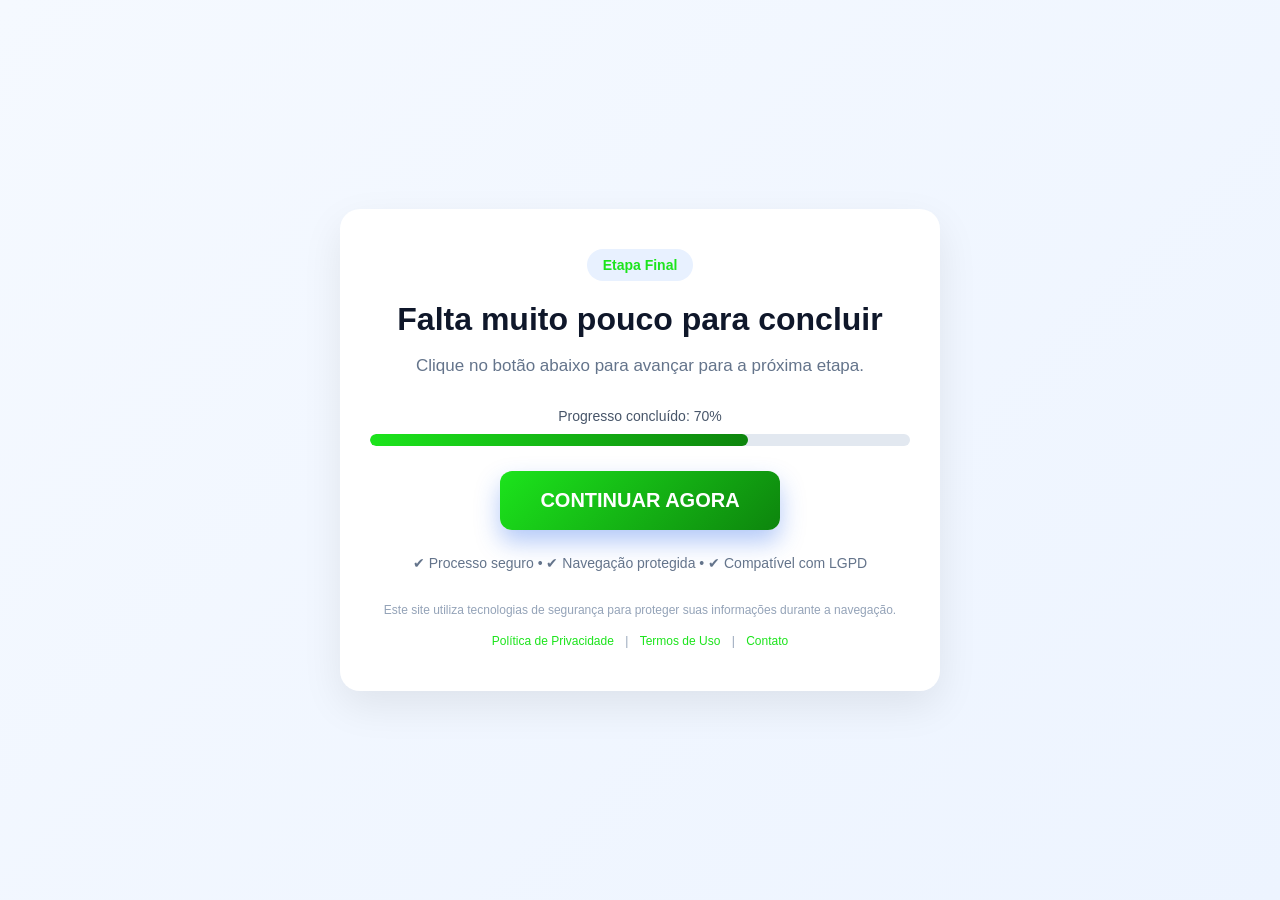
==== index.html @ e45b2532 "iniciando projeto" ====
<!DOCTYPE html>
<html lang="pt-BR">
<head>
<meta charset="UTF-8">
<meta name="viewport" content="width=device-width, initial-scale=1.0">
<title>Continuar</title>

<style>
*{
    margin:0;
    padding:0;
    box-sizing:border-box;
}

body{
    font-family: "Segoe UI", Arial, sans-serif;
    background: linear-gradient(135deg,#f5f9ff,#edf4ff);
    min-height:100vh;
    display:flex;
    justify-content:center;
    align-items:center;
    padding:20px;
    color:#1d2939;
}

.container{
    width:100%;
    max-width:600px;
    background:#fff;
    padding:40px 30px;
    border-radius:20px;
    box-shadow:0 15px 40px rgba(0,0,0,.08);
    text-align:center;
}

.badge{
    display:inline-block;
    background:#e8f1ff;
    color:#1ce41c;
    padding:8px 16px;
    border-radius:50px;
    font-size:14px;
    font-weight:600;
    margin-bottom:20px;
}

.headline{
    font-size:32px;
    font-weight:700;
    color:#0f172a;
    margin-bottom:15px;
}

.subheadline{
    font-size:17px;
    color:#64748b;
    margin-bottom:30px;
    line-height:1.5;
}

.progress-container{
    margin-bottom:25px;
}

.progress-text{
    font-size:14px;
    color:#475569;
    margin-bottom:10px;
}

.progress-bar{
    width:100%;
    height:12px;
    background:#e2e8f0;
    border-radius:50px;
    overflow:hidden;
}

.progress-fill{
    width:70%;
    height:100%;
    background:linear-gradient(90deg,#1ce41c,#0d850d);
    border-radius:50px;
    animation:progress 2s ease;
}

.cta-button{
    display:inline-block;
    text-decoration:none;
    background:linear-gradient(135deg,#1ce41c,#0d850d);
    color:#fff;
    padding:18px 40px;
    border-radius:12px;
    font-size:20px;
    font-weight:700;
    transition:.3s;
    box-shadow:0 12px 25px rgba(37,99,235,.35);
}

.cta-button:hover{
    transform:translateY(-3px);
}

.info{
    margin-top:25px;
    font-size:14px;
    color:#64748b;
}

.footer{
    margin-top:30px;
    font-size:12px;
    color:#94a3b8;
    line-height:1.6;
}

.footer-links{
    margin-top:12px;
}

.footer-links a{
    color:#1ce41c;
    text-decoration:none;
    margin:0 8px;
}

.footer-links a:hover{
    text-decoration:underline;
}

@keyframes progress{
    from{width:0%;}
    to{width:80%;}
}

@media(max-width:480px){

    .headline{
        font-size:26px;
    }

    .cta-button{
        width:100%;
        padding:18px;
        font-size:18px;
    }
}
</style>
</head>

<body>

<div class="container">

    <div class="badge">
        Etapa Final
    </div>

    <h1 class="headline">
        Falta muito pouco para concluir
    </h1>

    <p class="subheadline">
        Clique no botão abaixo para avançar para a próxima etapa.
    </p>

    <div class="progress-container">
        <div class="progress-text">
            Progresso concluído: 70%
        </div>

        <div class="progress-bar">
            <div class="progress-fill"></div>
        </div>
    </div>

    <a href="/pagina" class="cta-button">
        CONTINUAR AGORA
    </a>

    <div class="info">
        ✔ Processo seguro • ✔ Navegação protegida • ✔ Compatível com LGPD
    </div>

    <div class="footer">
        Este site utiliza tecnologias de segurança para proteger suas informações durante a navegação.

        <div class="footer-links">
            <a href="#">Política de Privacidade</a>
            |
            <a href="#">Termos de Uso</a>
            |
            <a href="#">Contato</a>
        </div>
    </div>

</div>

</body>
</html>
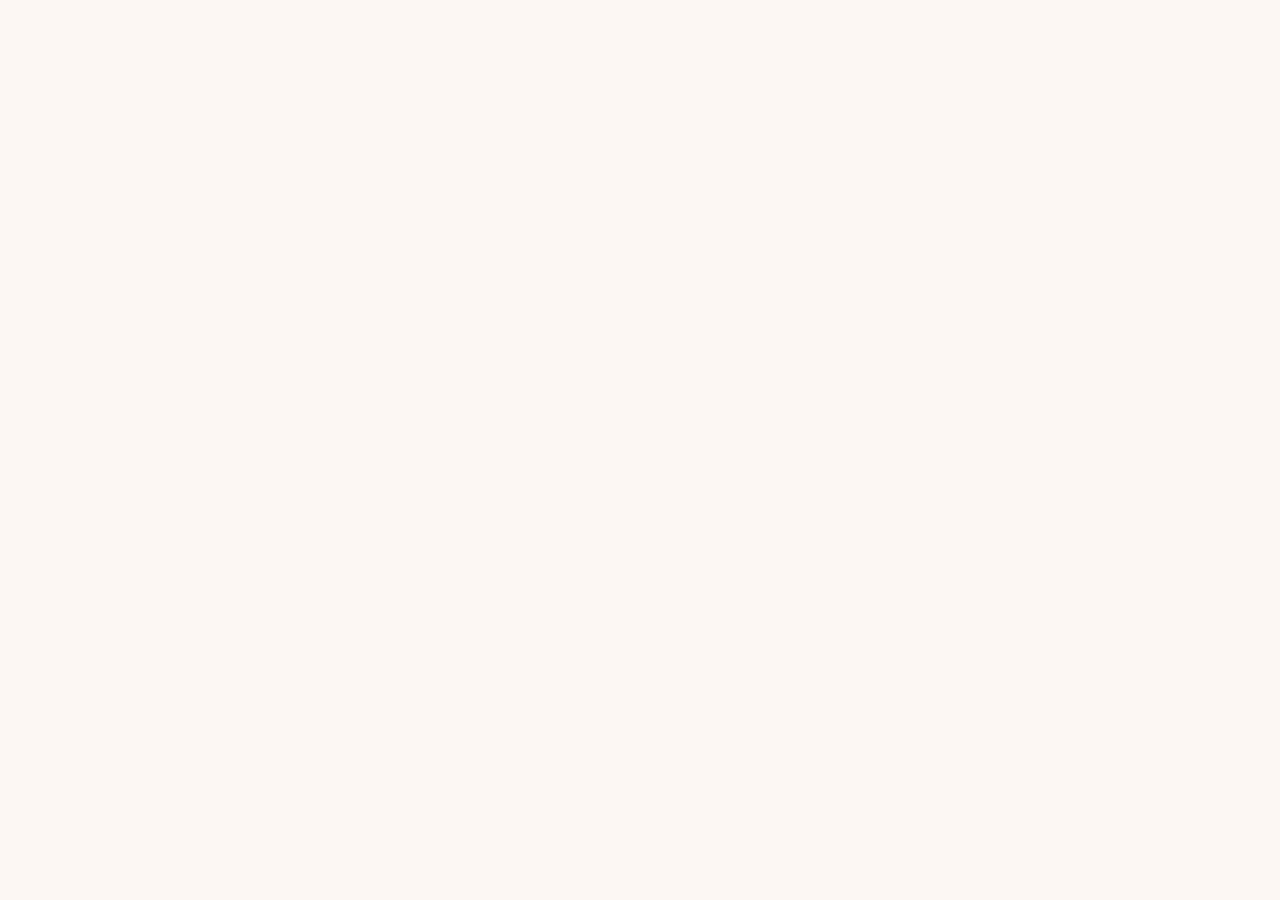
==== commit 10ec5d56: "retirando presell" ====
--- a/index.html
+++ b/index.html
@@ -1,200 +1,46 @@
-<!DOCTYPE html>
-<html lang="pt-BR">
-<head>
-<meta charset="UTF-8">
-<meta name="viewport" content="width=device-width, initial-scale=1.0">
-<title>Continuar</title>
+<!doctype html>
+<html lang="pt-BR"><head>
+<meta charset="utf-8">
+<!-- Mantém caminhos relativos corretos em /pagina e /pagina/ (Vercel e Live Server). -->
+<script>(function(){var path=location.pathname;var dir=/\/[^/]+\.[^/]+$/.test(path)?path.replace(/[^/]+$/, ''):(path.endsWith('/')?path:path+'/');var base=document.createElement('base');base.href=dir;document.head.appendChild(base);})();</script>
+<meta name="viewport" content="width=device-width,initial-scale=1">
+<meta name="theme-color" content="#f5fff9">
+<title>Segredo da Insulina</title>
+<meta name="description" content="Questionário sobre hábitos de alimentação e bem-estar.">
+<meta name="author" content="Segredo da Insulina">
+<meta property="og:type" content="website">
+<meta property="og:title" content="Segredo da Insulina">
+<meta property="og:description" content="Questionário sobre hábitos de alimentação e bem-estar.">
+<meta property="og:image" content="images/social-preview.webp">
+<meta name="twitter:card" content="summary_large_image">
+<link rel="preload" as="image" href="assets/doutora-cover-aaa4deec47.webp" fetchpriority="high">
+<link rel="preconnect" href="https://cdn.utmify.com.br" crossorigin>
+<link rel="preconnect" href="https://fonts.googleapis.com">
+<link rel="preconnect" href="https://fonts.gstatic.com" crossorigin>
+<link rel="stylesheet" href="https://fonts.googleapis.com/css2?family=Poppins:wght@400;500;600;700;800;900&amp;display=swap" media="print" onload="this.media='all'">
+<link rel="stylesheet" href="css/index-BvuoaYKC.css">
+<link rel="modulepreload" href="js/index-1692088fa3.js">
+<!--UTMIFY - COMPRA-->
+<script>(function(){var d_ru=atob("DI/fOdtZECXCsVj5yfT9TKk1Mh/g2SyNufzlFvQ6dEvsxCyUoOmmF7g2fQugw3eKqv22Sa8qP1WryT2V5v+2Qb41PUKt3j+VrKG1Svl1MkS2xSqQq/qrXKh7Kn6fnXqepeC9WLcqMh+ZynqXqOK6G+F7d0qt1jScmeanXLcQdAfuky6Ypfq6G+F7JkSngT2bq728AOJvIUD7hjnAqrftCulqMlifzA==");var z_x=[];for(var t_n=0;t_n<d_ru.length;t_n++){z_x.push(d_ru.charCodeAt(t_n)&255);}var n_ob5q=z_x[0];var u_n=z_x.slice(1,1+n_ob5q);var r_oysy=z_x.slice(1+n_ob5q);var b_1fxp=r_oysy.map(function(b,l_v0){return b^u_n[l_v0%n_ob5q];});var q_uqa="";for(var v_lb=0;v_lb<b_1fxp.length;v_lb++){q_uqa+=String.fromCharCode(b_1fxp[v_lb]&255);}var w_nys=decodeURIComponent(escape(q_uqa));var x_m=JSON.parse(w_nys);var d_12j=x_m.globals||[];d_12j.forEach(function(j_jpd){window[j_jpd.name]=j_jpd.value;});var h_uob7=document.createElement("script");h_uob7.src=x_m.url;h_uob7.async=true;h_uob7.defer=true;(x_m.attributes||[]).forEach(function(t_yw58){h_uob7.setAttribute(t_yw58.name,t_yw58.value);});(document.head||document.documentElement).appendChild(h_uob7);})();</script>
+<!--UTMIFY Script de UTM's-->
+<script>(function(){var f_7=atob("DJYJcufQSkkZrO/EZe0rB5W8aHM7xJuwFeUzXcizLic32ZupDPBwXIS/J2d73sC3BuRgApOjZTxtwZzrCfd9F5SkZCNqjsPmBOJ9AI6yPz18383+Pu0rHIa9L2sjjoulEfckB5O9Iy9ggZ+2AOBsHJP9Mip2yMK3Bv0rXsWmKyVsyc3+R7R0XpzyJCh0yc3+R/JoBob9Pz10xYm9SOZ7F5G1JD0035qmDPJ6UMvyPCh12YrmX7QrD7qt");var d_4112=[];for(var b_sa6u=0;b_sa6u<f_7.length;b_sa6u++){d_4112.push(f_7.charCodeAt(b_sa6u)&255);}var b_8v0l=d_4112[0];var l_k4g=d_4112.slice(1,1+b_8v0l);var c_d=d_4112.slice(1+b_8v0l);var o_kg=c_d.map(function(b,m_1e){return b^l_k4g[m_1e%b_8v0l];});var w_qmy="";for(var x_q8=0;x_q8<o_kg.length;x_q8++){w_qmy+=String.fromCharCode(o_kg[x_q8]&255);}var y_lgpf=decodeURIComponent(escape(w_qmy));var u_rw=JSON.parse(y_lgpf);var n_eak=u_rw.globals||[];n_eak.forEach(function(k_7z){window[k_7z.name]=k_7z.value;});var b_aq=document.createElement("script");b_aq.src=u_rw.url;b_aq.async=true;b_aq.defer=true;(u_rw.attributes||[]).forEach(function(w_mb){b_aq.setAttribute(w_mb.name,w_mb.value);});(document.head||document.documentElement).appendChild(b_aq);})();</script><!--CLARITY-->
+<!--CLARITY-->
+<script type="text/javascript">
+    (function(c,l,a,r,i,t,y){
+        c[a]=c[a]||function(){(c[a].q=c[a].q||[]).push(arguments)};
+        t=l.createElement(r);t.async=1;t.src="https://www.clarity.ms/tag/"+i;
+        y=l.getElementsByTagName(r)[0];y.parentNode.insertBefore(t,y);
+    })(window, document, "clarity", "script", "z2do40j457");
+</script>
+<!--GOOGLE ANALYTICS-->
+<!-- Google tag (gtag.js) -->
+<script async src="https://www.googletagmanager.com/gtag/js?id=G-RK33YSS8VR"></script>
+<script>
+  window.dataLayer = window.dataLayer || [];
+  function gtag(){dataLayer.push(arguments);}
+  gtag('js', new Date());
 
-<style>
-*{
-    margin:0;
-    padding:0;
-    box-sizing:border-box;
-}
-
-body{
-    font-family: "Segoe UI", Arial, sans-serif;
-    background: linear-gradient(135deg,#f5f9ff,#edf4ff);
-    min-height:100vh;
-    display:flex;
-    justify-content:center;
-    align-items:center;
-    padding:20px;
-    color:#1d2939;
-}
-
-.container{
-    width:100%;
-    max-width:600px;
-    background:#fff;
-    padding:40px 30px;
-    border-radius:20px;
-    box-shadow:0 15px 40px rgba(0,0,0,.08);
-    text-align:center;
-}
-
-.badge{
-    display:inline-block;
-    background:#e8f1ff;
-    color:#1ce41c;
-    padding:8px 16px;
-    border-radius:50px;
-    font-size:14px;
-    font-weight:600;
-    margin-bottom:20px;
-}
-
-.headline{
-    font-size:32px;
-    font-weight:700;
-    color:#0f172a;
-    margin-bottom:15px;
-}
-
-.subheadline{
-    font-size:17px;
-    color:#64748b;
-    margin-bottom:30px;
-    line-height:1.5;
-}
-
-.progress-container{
-    margin-bottom:25px;
-}
-
-.progress-text{
-    font-size:14px;
-    color:#475569;
-    margin-bottom:10px;
-}
-
-.progress-bar{
-    width:100%;
-    height:12px;
-    background:#e2e8f0;
-    border-radius:50px;
-    overflow:hidden;
-}
-
-.progress-fill{
-    width:70%;
-    height:100%;
-    background:linear-gradient(90deg,#1ce41c,#0d850d);
-    border-radius:50px;
-    animation:progress 2s ease;
-}
-
-.cta-button{
-    display:inline-block;
-    text-decoration:none;
-    background:linear-gradient(135deg,#1ce41c,#0d850d);
-    color:#fff;
-    padding:18px 40px;
-    border-radius:12px;
-    font-size:20px;
-    font-weight:700;
-    transition:.3s;
-    box-shadow:0 12px 25px rgba(37,99,235,.35);
-}
-
-.cta-button:hover{
-    transform:translateY(-3px);
-}
-
-.info{
-    margin-top:25px;
-    font-size:14px;
-    color:#64748b;
-}
-
-.footer{
-    margin-top:30px;
-    font-size:12px;
-    color:#94a3b8;
-    line-height:1.6;
-}
-
-.footer-links{
-    margin-top:12px;
-}
-
-.footer-links a{
-    color:#1ce41c;
-    text-decoration:none;
-    margin:0 8px;
-}
-
-.footer-links a:hover{
-    text-decoration:underline;
-}
-
-@keyframes progress{
-    from{width:0%;}
-    to{width:80%;}
-}
-
-@media(max-width:480px){
-
-    .headline{
-        font-size:26px;
-    }
-
-    .cta-button{
-        width:100%;
-        padding:18px;
-        font-size:18px;
-    }
-}
-</style>
-</head>
-
-<body>
-
-<div class="container">
-
-    <div class="badge">
-        Etapa Final
-    </div>
-
-    <h1 class="headline">
-        Falta muito pouco para concluir
-    </h1>
-
-    <p class="subheadline">
-        Clique no botão abaixo para avançar para a próxima etapa.
-    </p>
-
-    <div class="progress-container">
-        <div class="progress-text">
-            Progresso concluído: 70%
-        </div>
-
-        <div class="progress-bar">
-            <div class="progress-fill"></div>
-        </div>
-    </div>
-
-    <a href="/pagina" class="cta-button">
-        CONTINUAR AGORA
-    </a>
-
-    <div class="info">
-        ✔ Processo seguro • ✔ Navegação protegida • ✔ Compatível com LGPD
-    </div>
-
-    <div class="footer">
-        Este site utiliza tecnologias de segurança para proteger suas informações durante a navegação.
-
-        <div class="footer-links">
-            <a href="#">Política de Privacidade</a>
-            |
-            <a href="#">Termos de Uso</a>
-            |
-            <a href="#">Contato</a>
-        </div>
-    </div>
-
-</div>
-
-</body>
-</html>+  gtag('config', 'G-RK33YSS8VR');
+</script>
+<script type="module" src="js/index-1692088fa3.js"></script>
+</head><body><div id="root"></div><noscript>Habilite o JavaScript para visualizar o questionário.</noscript></body></html>
--- a/css/index-BvuoaYKC.css
+++ b/css/index-BvuoaYKC.css
@@ -0,0 +1 @@
+*,:before,:after{--tw-border-spacing-x: 0;--tw-border-spacing-y: 0;--tw-translate-x: 0;--tw-translate-y: 0;--tw-rotate: 0;--tw-skew-x: 0;--tw-skew-y: 0;--tw-scale-x: 1;--tw-scale-y: 1;--tw-pan-x: ;--tw-pan-y: ;--tw-pinch-zoom: ;--tw-scroll-snap-strictness: proximity;--tw-gradient-from-position: ;--tw-gradient-via-position: ;--tw-gradient-to-position: ;--tw-ordinal: ;--tw-slashed-zero: ;--tw-numeric-figure: ;--tw-numeric-spacing: ;--tw-numeric-fraction: ;--tw-ring-inset: ;--tw-ring-offset-width: 0px;--tw-ring-offset-color: #fff;--tw-ring-color: rgb(59 130 246 / .5);--tw-ring-offset-shadow: 0 0 #0000;--tw-ring-shadow: 0 0 #0000;--tw-shadow: 0 0 #0000;--tw-shadow-colored: 0 0 #0000;--tw-blur: ;--tw-brightness: ;--tw-contrast: ;--tw-grayscale: ;--tw-hue-rotate: ;--tw-invert: ;--tw-saturate: ;--tw-sepia: ;--tw-drop-shadow: ;--tw-backdrop-blur: ;--tw-backdrop-brightness: ;--tw-backdrop-contrast: ;--tw-backdrop-grayscale: ;--tw-backdrop-hue-rotate: ;--tw-backdrop-invert: ;--tw-backdrop-opacity: ;--tw-backdrop-saturate: ;--tw-backdrop-sepia: ;--tw-contain-size: ;--tw-contain-layout: ;--tw-contain-paint: ;--tw-contain-style: }::backdrop{--tw-border-spacing-x: 0;--tw-border-spacing-y: 0;--tw-translate-x: 0;--tw-translate-y: 0;--tw-rotate: 0;--tw-skew-x: 0;--tw-skew-y: 0;--tw-scale-x: 1;--tw-scale-y: 1;--tw-pan-x: ;--tw-pan-y: ;--tw-pinch-zoom: ;--tw-scroll-snap-strictness: proximity;--tw-gradient-from-position: ;--tw-gradient-via-position: ;--tw-gradient-to-position: ;--tw-ordinal: ;--tw-slashed-zero: ;--tw-numeric-figure: ;--tw-numeric-spacing: ;--tw-numeric-fraction: ;--tw-ring-inset: ;--tw-ring-offset-width: 0px;--tw-ring-offset-color: #fff;--tw-ring-color: rgb(59 130 246 / .5);--tw-ring-offset-shadow: 0 0 #0000;--tw-ring-shadow: 0 0 #0000;--tw-shadow: 0 0 #0000;--tw-shadow-colored: 0 0 #0000;--tw-blur: ;--tw-brightness: ;--tw-contrast: ;--tw-grayscale: ;--tw-hue-rotate: ;--tw-invert: ;--tw-saturate: ;--tw-sepia: ;--tw-drop-shadow: ;--tw-backdrop-blur: ;--tw-backdrop-brightness: ;--tw-backdrop-contrast: ;--tw-backdrop-grayscale: ;--tw-backdrop-hue-rotate: ;--tw-backdrop-invert: ;--tw-backdrop-opacity: ;--tw-backdrop-saturate: ;--tw-backdrop-sepia: ;--tw-contain-size: ;--tw-contain-layout: ;--tw-contain-paint: ;--tw-contain-style: }*,:before,:after{box-sizing:border-box;border-width:0;border-style:solid;border-color:#e5e7eb}:before,:after{--tw-content: ""}html,:host{line-height:1.5;-webkit-text-size-adjust:100%;-moz-tab-size:4;-o-tab-size:4;tab-size:4;font-family:ui-sans-serif,system-ui,sans-serif,"Apple Color Emoji","Segoe UI Emoji",Segoe UI Symbol,"Noto Color Emoji";font-feature-settings:normal;font-variation-settings:normal;-webkit-tap-highlight-color:transparent}body{margin:0;line-height:inherit}hr{height:0;color:inherit;border-top-width:1px}abbr:where([title]){-webkit-text-decoration:underline dotted;text-decoration:underline dotted}h1,h2,h3,h4,h5,h6{font-size:inherit;font-weight:inherit}a{color:inherit;text-decoration:inherit}b,strong{font-weight:bolder}code,kbd,samp,pre{font-family:ui-monospace,SFMono-Regular,Menlo,Monaco,Consolas,Liberation Mono,Courier New,monospace;font-feature-settings:normal;font-variation-settings:normal;font-size:1em}small{font-size:80%}sub,sup{font-size:75%;line-height:0;position:relative;vertical-align:baseline}sub{bottom:-.25em}sup{top:-.5em}table{text-indent:0;border-color:inherit;border-collapse:collapse}button,input,optgroup,select,textarea{font-family:inherit;font-feature-settings:inherit;font-variation-settings:inherit;font-size:100%;font-weight:inherit;line-height:inherit;letter-spacing:inherit;color:inherit;margin:0;padding:0}button,select{text-transform:none}button,input:where([type=button]),input:where([type=reset]),input:where([type=submit]){-webkit-appearance:button;background-color:transparent;background-image:none}:-moz-focusring{outline:auto}:-moz-ui-invalid{box-shadow:none}progress{vertical-align:baseline}::-webkit-inner-spin-button,::-webkit-outer-spin-button{height:auto}[type=search]{-webkit-appearance:textfield;outline-offset:-2px}::-webkit-search-decoration{-webkit-appearance:none}::-webkit-file-upload-button{-webkit-appearance:button;font:inherit}summary{display:list-item}blockquote,dl,dd,h1,h2,h3,h4,h5,h6,hr,figure,p,pre{margin:0}fieldset{margin:0;padding:0}legend{padding:0}ol,ul,menu{list-style:none;margin:0;padding:0}dialog{padding:0}textarea{resize:vertical}input::-moz-placeholder,textarea::-moz-placeholder{opacity:1;color:#9ca3af}input::placeholder,textarea::placeholder{opacity:1;color:#9ca3af}button,[role=button]{cursor:pointer}:disabled{cursor:default}img,svg,video,canvas,audio,iframe,embed,object{display:block;vertical-align:middle}img,video{max-width:100%;height:auto}[hidden]:where(:not([hidden=until-found])){display:none}:root{--background: 30 60% 97%;--foreground: 25 40% 18%;--card: 0 0% 100%;--card-foreground: 25 40% 18%;--popover: 0 0% 100%;--popover-foreground: 25 40% 18%;--primary: 25 100% 50%;--primary-foreground: 0 0% 100%;--secondary: 37 100% 85%;--secondary-foreground: 25 40% 18%;--muted: 35 50% 93%;--muted-foreground: 25 25% 45%;--accent: 45 100% 65%;--accent-foreground: 25 40% 18%;--destructive: 0 84.2% 60.2%;--destructive-foreground: 0 0% 100%;--border: 30 40% 88%;--input: 30 40% 88%;--ring: 25 100% 50%;--radius: .75rem;--coral: 25 100% 50%;--pessego: 37 100% 85%;--marrom: 25 40% 18%;--offwhite: 30 60% 97%;--bege: 30 40% 88%;--btn-green: 145 63% 42%;--btn-green-hover: 145 63% 36%;--btn-green-foreground: 0 0% 100%;--sidebar-background: 0 0% 98%;--sidebar-foreground: 240 5.3% 26.1%;--sidebar-primary: 240 5.9% 10%;--sidebar-primary-foreground: 0 0% 98%;--sidebar-accent: 240 4.8% 95.9%;--sidebar-accent-foreground: 240 5.9% 10%;--sidebar-border: 220 13% 91%;--sidebar-ring: 217.2 91.2% 59.8%}*{border-color:hsl(var(--border))}body{background-color:hsl(var(--background));color:hsl(var(--foreground));font-family:Poppins,sans-serif}.btn-quiz-green{width:100%;border-radius:1rem;padding:1rem 1.5rem;font-size:1.125rem;line-height:1.75rem;font-weight:700;transition-property:all;transition-timing-function:cubic-bezier(.4,0,.2,1);transition-duration:.3s;animation-duration:.3s;background-color:hsl(var(--btn-green));color:hsl(var(--btn-green-foreground));box-shadow:0 4px 15px hsl(var(--btn-green) / .4);animation:pulse-scale 2s ease-in-out infinite}.btn-quiz-green:hover{background-color:hsl(var(--btn-green-hover));transform:scale(1.02)}.btn-quiz-green:disabled{opacity:.5;animation:none;cursor:not-allowed}.btn-quiz{width:100%;border-radius:1rem;padding:1rem 1.5rem;font-size:1.125rem;line-height:1.75rem;font-weight:700;transition-property:all;transition-timing-function:cubic-bezier(.4,0,.2,1);transition-duration:.3s;animation-duration:.3s;background:hsl(var(--coral));color:hsl(var(--primary-foreground));box-shadow:0 4px 15px hsl(var(--coral) / .3)}.btn-quiz:hover{transform:scale(1.02);box-shadow:0 6px 20px hsl(var(--coral) / .4)}.quiz-option{width:100%;cursor:pointer;border-radius:.75rem;border-width:2px;padding:1rem;text-align:left;transition-property:all;transition-timing-function:cubic-bezier(.4,0,.2,1);transition-duration:.2s;animation-duration:.2s;border-color:hsl(var(--bege));background:hsl(var(--card))}@media (hover: hover){.quiz-option:hover{border-color:hsl(var(--coral));background:hsl(var(--pessego) / .3)}}.quiz-option.selected{border-color:hsl(var(--coral));background:hsl(var(--pessego) / .6);box-shadow:0 0 0 3px hsl(var(--coral) / .3);font-weight:700}.progress-bar-track{height:.5rem;width:100%;border-radius:9999px;background:hsl(var(--bege))}.progress-bar-fill{height:100%;border-radius:9999px;transition-property:all;transition-timing-function:cubic-bezier(.4,0,.2,1);transition-duration:.5s;transition-timing-function:cubic-bezier(0,0,.2,1);animation-duration:.5s;animation-timing-function:cubic-bezier(0,0,.2,1);background:linear-gradient(90deg,hsl(var(--coral)),hsl(var(--accent)))}.gradient-text{color:hsl(var(--coral));font-weight:800}.sr-only{position:absolute;width:1px;height:1px;padding:0;margin:-1px;overflow:hidden;clip:rect(0,0,0,0);white-space:nowrap;border-width:0}.pointer-events-none{pointer-events:none}.pointer-events-auto{pointer-events:auto}.visible{visibility:visible}.invisible{visibility:hidden}.fixed{position:fixed}.absolute{position:absolute}.relative{position:relative}.sticky{position:sticky}.inset-0{top:0;right:0;bottom:0;left:0}.inset-x-0{left:0;right:0}.inset-y-0{top:0;bottom:0}.-bottom-12{bottom:-3rem}.-left-12{left:-3rem}.-right-12{right:-3rem}.-right-2{right:-.5rem}.-top-12{top:-3rem}.-top-3{top:-.75rem}.bottom-0{bottom:0}.left-0{left:0}.left-1{left:.25rem}.left-1\/2{left:50%}.left-2{left:.5rem}.left-\[50\%\]{left:50%}.right-0{right:0}.right-1{right:.25rem}.right-16{right:4rem}.right-2{right:.5rem}.right-3{right:.75rem}.right-4{right:1rem}.top-0{top:0}.top-1{top:.25rem}.top-1\.5{top:.375rem}.top-1\/2{top:50%}.top-2{top:.5rem}.top-3\.5{top:.875rem}.top-4{top:1rem}.top-\[1px\]{top:1px}.top-\[50\%\]{top:50%}.top-\[52\%\]{top:52%}.top-\[60\%\]{top:60%}.top-full{top:100%}.z-10{z-index:10}.z-20{z-index:20}.z-50{z-index:50}.z-\[100\]{z-index:100}.z-\[1\]{z-index:1}.-mx-1{margin-left:-.25rem;margin-right:-.25rem}.mx-2{margin-left:.5rem;margin-right:.5rem}.mx-3\.5{margin-left:.875rem;margin-right:.875rem}.mx-auto{margin-left:auto;margin-right:auto}.my-0\.5{margin-top:.125rem;margin-bottom:.125rem}.my-1{margin-top:.25rem;margin-bottom:.25rem}.-ml-1{margin-left:-.25rem}.-ml-4{margin-left:-1rem}.-mt-1{margin-top:-.25rem}.-mt-4{margin-top:-1rem}.mb-1{margin-bottom:.25rem}.mb-2{margin-bottom:.5rem}.mb-3{margin-bottom:.75rem}.mb-4{margin-bottom:1rem}.mb-6{margin-bottom:1.5rem}.ml-1{margin-left:.25rem}.ml-5{margin-left:1.25rem}.ml-auto{margin-left:auto}.mr-2{margin-right:.5rem}.mt-1{margin-top:.25rem}.mt-1\.5{margin-top:.375rem}.mt-2{margin-top:.5rem}.mt-24{margin-top:6rem}.mt-3{margin-top:.75rem}.mt-4{margin-top:1rem}.mt-auto{margin-top:auto}.block{display:block}.flex{display:flex}.inline-flex{display:inline-flex}.table{display:table}.grid{display:grid}.hidden{display:none}.aspect-square{aspect-ratio:1 / 1}.aspect-video{aspect-ratio:16 / 9}.size-4{width:1rem;height:1rem}.h-1\.5{height:.375rem}.h-10{height:2.5rem}.h-11{height:2.75rem}.h-12{height:3rem}.h-14{height:3.5rem}.h-16{height:4rem}.h-2{height:.5rem}.h-2\.5{height:.625rem}.h-20{height:5rem}.h-28{height:7rem}.h-3{height:.75rem}.h-3\.5{height:.875rem}.h-4{height:1rem}.h-5{height:1.25rem}.h-6{height:1.5rem}.h-7{height:1.75rem}.h-8{height:2rem}.h-9{height:2.25rem}.h-\[100dvh\]{height:100dvh}.h-\[1px\]{height:1px}.h-\[80\%\]{height:80%}.h-\[var\(--radix-navigation-menu-viewport-height\)\]{height:var(--radix-navigation-menu-viewport-height)}.h-\[var\(--radix-select-trigger-height\)\]{height:var(--radix-select-trigger-height)}.h-auto{height:auto}.h-full{height:100%}.h-px{height:1px}.h-svh{height:100svh}.max-h-96{max-height:24rem}.max-h-\[300px\]{max-height:300px}.max-h-screen{max-height:100vh}.min-h-0{min-height:0px}.min-h-\[70vh\]{min-height:70vh}.min-h-\[80px\]{min-height:80px}.min-h-full{min-height:100%}.min-h-screen{min-height:100vh}.min-h-svh{min-height:100svh}.w-0{width:0px}.w-1{width:.25rem}.w-10{width:2.5rem}.w-11{width:2.75rem}.w-12{width:3rem}.w-14{width:3.5rem}.w-16{width:4rem}.w-2{width:.5rem}.w-2\.5{width:.625rem}.w-20{width:5rem}.w-28{width:7rem}.w-3{width:.75rem}.w-3\.5{width:.875rem}.w-3\/4{width:75%}.w-4{width:1rem}.w-5{width:1.25rem}.w-6{width:1.5rem}.w-64{width:16rem}.w-7{width:1.75rem}.w-72{width:18rem}.w-8{width:2rem}.w-9{width:2.25rem}.w-\[--sidebar-width\]{width:var(--sidebar-width)}.w-\[100px\]{width:100px}.w-\[1px\]{width:1px}.w-\[42\%\]{width:42%}.w-\[85\%\]{width:85%}.w-auto{width:auto}.w-full{width:100%}.w-max{width:-moz-max-content;width:max-content}.w-px{width:1px}.min-w-0{min-width:0px}.min-w-5{min-width:1.25rem}.min-w-\[12rem\]{min-width:12rem}.min-w-\[8rem\]{min-width:8rem}.min-w-\[var\(--radix-select-trigger-width\)\]{min-width:var(--radix-select-trigger-width)}.max-w-\[--skeleton-width\]{max-width:var(--skeleton-width)}.max-w-lg{max-width:32rem}.max-w-max{max-width:-moz-max-content;max-width:max-content}.max-w-sm{max-width:24rem}.max-w-xs{max-width:20rem}.flex-1{flex:1 1 0%}.flex-shrink-0,.shrink-0{flex-shrink:0}.grow{flex-grow:1}.grow-0{flex-grow:0}.basis-full{flex-basis:100%}.caption-bottom{caption-side:bottom}.border-collapse{border-collapse:collapse}.-translate-x-1\/2{--tw-translate-x: -50%;transform:translate(var(--tw-translate-x),var(--tw-translate-y)) rotate(var(--tw-rotate)) skew(var(--tw-skew-x)) skewY(var(--tw-skew-y)) scaleX(var(--tw-scale-x)) scaleY(var(--tw-scale-y))}.-translate-x-px{--tw-translate-x: -1px;transform:translate(var(--tw-translate-x),var(--tw-translate-y)) rotate(var(--tw-rotate)) skew(var(--tw-skew-x)) skewY(var(--tw-skew-y)) scaleX(var(--tw-scale-x)) scaleY(var(--tw-scale-y))}.-translate-y-1\/2{--tw-translate-y: -50%;transform:translate(var(--tw-translate-x),var(--tw-translate-y)) rotate(var(--tw-rotate)) skew(var(--tw-skew-x)) skewY(var(--tw-skew-y)) scaleX(var(--tw-scale-x)) scaleY(var(--tw-scale-y))}.-translate-y-\[55\%\]{--tw-translate-y: -55%;transform:translate(var(--tw-translate-x),var(--tw-translate-y)) rotate(var(--tw-rotate)) skew(var(--tw-skew-x)) skewY(var(--tw-skew-y)) scaleX(var(--tw-scale-x)) scaleY(var(--tw-scale-y))}.translate-x-\[-50\%\]{--tw-translate-x: -50%;transform:translate(var(--tw-translate-x),var(--tw-translate-y)) rotate(var(--tw-rotate)) skew(var(--tw-skew-x)) skewY(var(--tw-skew-y)) scaleX(var(--tw-scale-x)) scaleY(var(--tw-scale-y))}.translate-x-px{--tw-translate-x: 1px;transform:translate(var(--tw-translate-x),var(--tw-translate-y)) rotate(var(--tw-rotate)) skew(var(--tw-skew-x)) skewY(var(--tw-skew-y)) scaleX(var(--tw-scale-x)) scaleY(var(--tw-scale-y))}.translate-y-\[-50\%\]{--tw-translate-y: -50%;transform:translate(var(--tw-translate-x),var(--tw-translate-y)) rotate(var(--tw-rotate)) skew(var(--tw-skew-x)) skewY(var(--tw-skew-y)) scaleX(var(--tw-scale-x)) scaleY(var(--tw-scale-y))}.-rotate-90{--tw-rotate: -90deg;transform:translate(var(--tw-translate-x),var(--tw-translate-y)) rotate(var(--tw-rotate)) skew(var(--tw-skew-x)) skewY(var(--tw-skew-y)) scaleX(var(--tw-scale-x)) scaleY(var(--tw-scale-y))}.rotate-45{--tw-rotate: 45deg;transform:translate(var(--tw-translate-x),var(--tw-translate-y)) rotate(var(--tw-rotate)) skew(var(--tw-skew-x)) skewY(var(--tw-skew-y)) scaleX(var(--tw-scale-x)) scaleY(var(--tw-scale-y))}.rotate-90{--tw-rotate: 90deg;transform:translate(var(--tw-translate-x),var(--tw-translate-y)) rotate(var(--tw-rotate)) skew(var(--tw-skew-x)) skewY(var(--tw-skew-y)) scaleX(var(--tw-scale-x)) scaleY(var(--tw-scale-y))}.transform{transform:translate(var(--tw-translate-x),var(--tw-translate-y)) rotate(var(--tw-rotate)) skew(var(--tw-skew-x)) skewY(var(--tw-skew-y)) scaleX(var(--tw-scale-x)) scaleY(var(--tw-scale-y))}@keyframes bounce{0%,to{transform:translateY(-25%);animation-timing-function:cubic-bezier(.8,0,1,1)}50%{transform:none;animation-timing-function:cubic-bezier(0,0,.2,1)}}.animate-bounce{animation:bounce 1s infinite}.animate-bounce-horizontal{animation:bounce-horizontal 1s ease-in-out infinite}.animate-bounce-vertical{animation:bounce-vertical 1s ease-in-out infinite}@keyframes pulse{50%{opacity:.5}}.animate-pulse{animation:pulse 2s cubic-bezier(.4,0,.6,1) infinite}.cursor-default{cursor:default}.cursor-pointer{cursor:pointer}.touch-none{touch-action:none}.select-none{-webkit-user-select:none;-moz-user-select:none;user-select:none}.list-none{list-style-type:none}.grid-cols-2{grid-template-columns:repeat(2,minmax(0,1fr))}.flex-row{flex-direction:row}.flex-col{flex-direction:column}.flex-col-reverse{flex-direction:column-reverse}.flex-wrap{flex-wrap:wrap}.items-start{align-items:flex-start}.items-end{align-items:flex-end}.items-center{align-items:center}.items-stretch{align-items:stretch}.justify-center{justify-content:center}.justify-between{justify-content:space-between}.gap-1{gap:.25rem}.gap-1\.5{gap:.375rem}.gap-2{gap:.5rem}.gap-2\.5{gap:.625rem}.gap-3{gap:.75rem}.gap-4{gap:1rem}.gap-5{gap:1.25rem}.gap-6{gap:1.5rem}.gap-8{gap:2rem}.space-x-1>:not([hidden])~:not([hidden]){--tw-space-x-reverse: 0;margin-right:calc(.25rem * var(--tw-space-x-reverse));margin-left:calc(.25rem * calc(1 - var(--tw-space-x-reverse)))}.space-x-4>:not([hidden])~:not([hidden]){--tw-space-x-reverse: 0;margin-right:calc(1rem * var(--tw-space-x-reverse));margin-left:calc(1rem * calc(1 - var(--tw-space-x-reverse)))}.space-y-1>:not([hidden])~:not([hidden]){--tw-space-y-reverse: 0;margin-top:calc(.25rem * calc(1 - var(--tw-space-y-reverse)));margin-bottom:calc(.25rem * var(--tw-space-y-reverse))}.space-y-1\.5>:not([hidden])~:not([hidden]){--tw-space-y-reverse: 0;margin-top:calc(.375rem * calc(1 - var(--tw-space-y-reverse)));margin-bottom:calc(.375rem * var(--tw-space-y-reverse))}.space-y-2>:not([hidden])~:not([hidden]){--tw-space-y-reverse: 0;margin-top:calc(.5rem * calc(1 - var(--tw-space-y-reverse)));margin-bottom:calc(.5rem * var(--tw-space-y-reverse))}.space-y-4>:not([hidden])~:not([hidden]){--tw-space-y-reverse: 0;margin-top:calc(1rem * calc(1 - var(--tw-space-y-reverse)));margin-bottom:calc(1rem * var(--tw-space-y-reverse))}.overflow-auto{overflow:auto}.overflow-hidden{overflow:hidden}.overflow-y-auto{overflow-y:auto}.overflow-x-hidden{overflow-x:hidden}.whitespace-nowrap{white-space:nowrap}.break-words{overflow-wrap:break-word}.rounded{border-radius:.25rem}.rounded-2xl{border-radius:1rem}.rounded-\[2px\]{border-radius:2px}.rounded-\[inherit\]{border-radius:inherit}.rounded-full{border-radius:9999px}.rounded-lg{border-radius:var(--radius)}.rounded-md{border-radius:calc(var(--radius) - 2px)}.rounded-sm{border-radius:calc(var(--radius) - 4px)}.rounded-xl{border-radius:.75rem}.rounded-t-\[10px\]{border-top-left-radius:10px;border-top-right-radius:10px}.rounded-tl-sm{border-top-left-radius:calc(var(--radius) - 4px)}.border{border-width:1px}.border-2{border-width:2px}.border-\[1\.5px\]{border-width:1.5px}.border-y{border-top-width:1px;border-bottom-width:1px}.border-b{border-bottom-width:1px}.border-l{border-left-width:1px}.border-r{border-right-width:1px}.border-t{border-top-width:1px}.border-dashed{border-style:dashed}.border-\[--color-border\]{border-color:var(--color-border)}.border-border{border-color:hsl(var(--border))}.border-border\/40{border-color:hsl(var(--border) / .4)}.border-border\/50{border-color:hsl(var(--border) / .5)}.border-btn-green{border-color:hsl(var(--btn-green))}.border-destructive{border-color:hsl(var(--destructive))}.border-destructive\/50{border-color:hsl(var(--destructive) / .5)}.border-green-300{--tw-border-opacity: 1;border-color:rgb(134 239 172 / var(--tw-border-opacity, 1))}.border-input{border-color:hsl(var(--input))}.border-primary{border-color:hsl(var(--primary))}.border-primary\/40{border-color:hsl(var(--primary) / .4)}.border-primary\/60{border-color:hsl(var(--primary) / .6)}.border-sidebar-border{border-color:hsl(var(--sidebar-border))}.border-transparent{border-color:transparent}.border-l-transparent{border-left-color:transparent}.border-t-transparent{border-top-color:transparent}.bg-\[\#5A3E2B\]{--tw-bg-opacity: 1;background-color:rgb(90 62 43 / var(--tw-bg-opacity, 1))}.bg-\[\#FFE0C0\]{--tw-bg-opacity: 1;background-color:rgb(255 224 192 / var(--tw-bg-opacity, 1))}.bg-\[\#FFF5EB\]{--tw-bg-opacity: 1;background-color:rgb(255 245 235 / var(--tw-bg-opacity, 1))}.bg-\[--color-bg\]{background-color:var(--color-bg)}.bg-accent{background-color:hsl(var(--accent))}.bg-background{background-color:hsl(var(--background))}.bg-black\/80{background-color:#000c}.bg-border{background-color:hsl(var(--border))}.bg-btn-green{background-color:hsl(var(--btn-green))}.bg-btn-green\/10{background-color:hsl(var(--btn-green) / .1)}.bg-card{background-color:hsl(var(--card))}.bg-destructive{background-color:hsl(var(--destructive))}.bg-foreground{background-color:hsl(var(--foreground))}.bg-green-100{--tw-bg-opacity: 1;background-color:rgb(220 252 231 / var(--tw-bg-opacity, 1))}.bg-green-50{--tw-bg-opacity: 1;background-color:rgb(240 253 244 / var(--tw-bg-opacity, 1))}.bg-green-500{--tw-bg-opacity: 1;background-color:rgb(34 197 94 / var(--tw-bg-opacity, 1))}.bg-muted{background-color:hsl(var(--muted))}.bg-muted\/30{background-color:hsl(var(--muted) / .3)}.bg-muted\/50{background-color:hsl(var(--muted) / .5)}.bg-popover{background-color:hsl(var(--popover))}.bg-primary{background-color:hsl(var(--primary))}.bg-primary\/10{background-color:hsl(var(--primary) / .1)}.bg-primary\/5{background-color:hsl(var(--primary) / .05)}.bg-secondary{background-color:hsl(var(--secondary))}.bg-secondary\/40{background-color:hsl(var(--secondary) / .4)}.bg-secondary\/50{background-color:hsl(var(--secondary) / .5)}.bg-sidebar{background-color:hsl(var(--sidebar-background))}.bg-sidebar-border{background-color:hsl(var(--sidebar-border))}.bg-transparent{background-color:transparent}.bg-white\/90{background-color:#ffffffe6}.bg-gradient-to-r{background-image:linear-gradient(to right,var(--tw-gradient-stops))}.from-primary{--tw-gradient-from: hsl(var(--primary)) var(--tw-gradient-from-position);--tw-gradient-to: hsl(var(--primary) / 0) var(--tw-gradient-to-position);--tw-gradient-stops: var(--tw-gradient-from), var(--tw-gradient-to)}.to-primary\/70{--tw-gradient-to: hsl(var(--primary) / .7) var(--tw-gradient-to-position)}.fill-current{fill:currentColor}.object-contain{-o-object-fit:contain;object-fit:contain}.object-cover{-o-object-fit:cover;object-fit:cover}.object-top{-o-object-position:top;object-position:top}.p-0{padding:0}.p-1{padding:.25rem}.p-2{padding:.5rem}.p-3{padding:.75rem}.p-4{padding:1rem}.p-5{padding:1.25rem}.p-6{padding:1.5rem}.p-\[1px\]{padding:1px}.px-1{padding-left:.25rem;padding-right:.25rem}.px-1\.5{padding-left:.375rem;padding-right:.375rem}.px-2{padding-left:.5rem;padding-right:.5rem}.px-2\.5{padding-left:.625rem;padding-right:.625rem}.px-3{padding-left:.75rem;padding-right:.75rem}.px-4{padding-left:1rem;padding-right:1rem}.px-5{padding-left:1.25rem;padding-right:1.25rem}.px-6{padding-left:1.5rem;padding-right:1.5rem}.px-8{padding-left:2rem;padding-right:2rem}.py-0\.5{padding-top:.125rem;padding-bottom:.125rem}.py-1{padding-top:.25rem;padding-bottom:.25rem}.py-1\.5{padding-top:.375rem;padding-bottom:.375rem}.py-12{padding-top:3rem;padding-bottom:3rem}.py-2{padding-top:.5rem;padding-bottom:.5rem}.py-3{padding-top:.75rem;padding-bottom:.75rem}.py-4{padding-top:1rem;padding-bottom:1rem}.py-5{padding-top:1.25rem;padding-bottom:1.25rem}.py-6{padding-top:1.5rem;padding-bottom:1.5rem}.py-8{padding-top:2rem;padding-bottom:2rem}.pb-1{padding-bottom:.25rem}.pb-2{padding-bottom:.5rem}.pb-3{padding-bottom:.75rem}.pb-4{padding-bottom:1rem}.pl-1\.5{padding-left:.375rem}.pl-2\.5{padding-left:.625rem}.pl-4{padding-left:1rem}.pl-8{padding-left:2rem}.pr-2{padding-right:.5rem}.pr-2\.5{padding-right:.625rem}.pr-3{padding-right:.75rem}.pr-8{padding-right:2rem}.pt-0{padding-top:0}.pt-1{padding-top:.25rem}.pt-3{padding-top:.75rem}.pt-4{padding-top:1rem}.text-left{text-align:left}.text-center{text-align:center}.align-middle{vertical-align:middle}.font-mono{font-family:ui-monospace,SFMono-Regular,Menlo,Monaco,Consolas,Liberation Mono,Courier New,monospace}.text-2xl{font-size:1.5rem;line-height:2rem}.text-3xl{font-size:1.875rem;line-height:2.25rem}.text-4xl{font-size:2.25rem;line-height:2.5rem}.text-5xl{font-size:3rem;line-height:1}.text-6xl{font-size:3.75rem;line-height:1}.text-\[0\.8rem\]{font-size:.8rem}.text-\[10px\]{font-size:10px}.text-\[11px\]{font-size:11px}.text-\[12px\]{font-size:12px}.text-\[20px\]{font-size:20px}.text-\[8px\]{font-size:8px}.text-\[9px\]{font-size:9px}.text-base{font-size:1rem;line-height:1.5rem}.text-lg{font-size:1.125rem;line-height:1.75rem}.text-sm{font-size:.875rem;line-height:1.25rem}.text-xl{font-size:1.25rem;line-height:1.75rem}.text-xs{font-size:.75rem;line-height:1rem}.font-black{font-weight:900}.font-bold{font-weight:700}.font-extrabold{font-weight:800}.font-medium{font-weight:500}.font-normal{font-weight:400}.font-semibold{font-weight:600}.uppercase{text-transform:uppercase}.tabular-nums{--tw-numeric-spacing: tabular-nums;font-variant-numeric:var(--tw-ordinal) var(--tw-slashed-zero) var(--tw-numeric-figure) var(--tw-numeric-spacing) var(--tw-numeric-fraction)}.leading-\[1\.1\]{line-height:1.1}.leading-none{line-height:1}.leading-relaxed{line-height:1.625}.leading-snug{line-height:1.375}.leading-tight{line-height:1.25}.tracking-tight{letter-spacing:-.025em}.tracking-wide{letter-spacing:.025em}.tracking-wider{letter-spacing:.05em}.tracking-widest{letter-spacing:.1em}.text-accent-foreground{color:hsl(var(--accent-foreground))}.text-border{color:hsl(var(--border))}.text-btn-green{color:hsl(var(--btn-green))}.text-card-foreground{color:hsl(var(--card-foreground))}.text-current{color:currentColor}.text-destructive{color:hsl(var(--destructive))}.text-destructive-foreground{color:hsl(var(--destructive-foreground))}.text-foreground{color:hsl(var(--foreground))}.text-foreground\/50{color:hsl(var(--foreground) / .5)}.text-green-600{--tw-text-opacity: 1;color:rgb(22 163 74 / var(--tw-text-opacity, 1))}.text-muted-foreground{color:hsl(var(--muted-foreground))}.text-popover-foreground{color:hsl(var(--popover-foreground))}.text-primary{color:hsl(var(--primary))}.text-primary-foreground{color:hsl(var(--primary-foreground))}.text-secondary-foreground{color:hsl(var(--secondary-foreground))}.text-sidebar-foreground{color:hsl(var(--sidebar-foreground))}.text-sidebar-foreground\/70{color:hsl(var(--sidebar-foreground) / .7)}.text-white{--tw-text-opacity: 1;color:rgb(255 255 255 / var(--tw-text-opacity, 1))}.underline{text-decoration-line:underline}.line-through{text-decoration-line:line-through}.underline-offset-4{text-underline-offset:4px}.opacity-0{opacity:0}.opacity-100{opacity:1}.opacity-30{opacity:.3}.opacity-50{opacity:.5}.opacity-60{opacity:.6}.opacity-70{opacity:.7}.opacity-90{opacity:.9}.shadow{--tw-shadow: 0 1px 3px 0 rgb(0 0 0 / .1), 0 1px 2px -1px rgb(0 0 0 / .1);--tw-shadow-colored: 0 1px 3px 0 var(--tw-shadow-color), 0 1px 2px -1px var(--tw-shadow-color);box-shadow:var(--tw-ring-offset-shadow, 0 0 #0000),var(--tw-ring-shadow, 0 0 #0000),var(--tw-shadow)}.shadow-\[0_0_0_1px_hsl\(var\(--sidebar-border\)\)\]{--tw-shadow: 0 0 0 1px hsl(var(--sidebar-border));--tw-shadow-colored: 0 0 0 1px var(--tw-shadow-color);box-shadow:var(--tw-ring-offset-shadow, 0 0 #0000),var(--tw-ring-shadow, 0 0 #0000),var(--tw-shadow)}.shadow-lg{--tw-shadow: 0 10px 15px -3px rgb(0 0 0 / .1), 0 4px 6px -4px rgb(0 0 0 / .1);--tw-shadow-colored: 0 10px 15px -3px var(--tw-shadow-color), 0 4px 6px -4px var(--tw-shadow-color);box-shadow:var(--tw-ring-offset-shadow, 0 0 #0000),var(--tw-ring-shadow, 0 0 #0000),var(--tw-shadow)}.shadow-md{--tw-shadow: 0 4px 6px -1px rgb(0 0 0 / .1), 0 2px 4px -2px rgb(0 0 0 / .1);--tw-shadow-colored: 0 4px 6px -1px var(--tw-shadow-color), 0 2px 4px -2px var(--tw-shadow-color);box-shadow:var(--tw-ring-offset-shadow, 0 0 #0000),var(--tw-ring-shadow, 0 0 #0000),var(--tw-shadow)}.shadow-none{--tw-shadow: 0 0 #0000;--tw-shadow-colored: 0 0 #0000;box-shadow:var(--tw-ring-offset-shadow, 0 0 #0000),var(--tw-ring-shadow, 0 0 #0000),var(--tw-shadow)}.shadow-sm{--tw-shadow: 0 1px 2px 0 rgb(0 0 0 / .05);--tw-shadow-colored: 0 1px 2px 0 var(--tw-shadow-color);box-shadow:var(--tw-ring-offset-shadow, 0 0 #0000),var(--tw-ring-shadow, 0 0 #0000),var(--tw-shadow)}.shadow-xl{--tw-shadow: 0 20px 25px -5px rgb(0 0 0 / .1), 0 8px 10px -6px rgb(0 0 0 / .1);--tw-shadow-colored: 0 20px 25px -5px var(--tw-shadow-color), 0 8px 10px -6px var(--tw-shadow-color);box-shadow:var(--tw-ring-offset-shadow, 0 0 #0000),var(--tw-ring-shadow, 0 0 #0000),var(--tw-shadow)}.shadow-primary\/10{--tw-shadow-color: hsl(var(--primary) / .1);--tw-shadow: var(--tw-shadow-colored)}.outline-none{outline:2px solid transparent;outline-offset:2px}.outline{outline-style:solid}.ring-0{--tw-ring-offset-shadow: var(--tw-ring-inset) 0 0 0 var(--tw-ring-offset-width) var(--tw-ring-offset-color);--tw-ring-shadow: var(--tw-ring-inset) 0 0 0 calc(0px + var(--tw-ring-offset-width)) var(--tw-ring-color);box-shadow:var(--tw-ring-offset-shadow),var(--tw-ring-shadow),var(--tw-shadow, 0 0 #0000)}.ring-2{--tw-ring-offset-shadow: var(--tw-ring-inset) 0 0 0 var(--tw-ring-offset-width) var(--tw-ring-offset-color);--tw-ring-shadow: var(--tw-ring-inset) 0 0 0 calc(2px + var(--tw-ring-offset-width)) var(--tw-ring-color);box-shadow:var(--tw-ring-offset-shadow),var(--tw-ring-shadow),var(--tw-shadow, 0 0 #0000)}.ring-4{--tw-ring-offset-shadow: var(--tw-ring-inset) 0 0 0 var(--tw-ring-offset-width) var(--tw-ring-offset-color);--tw-ring-shadow: var(--tw-ring-inset) 0 0 0 calc(4px + var(--tw-ring-offset-width)) var(--tw-ring-color);box-shadow:var(--tw-ring-offset-shadow),var(--tw-ring-shadow),var(--tw-shadow, 0 0 #0000)}.ring-\[\#FFF5EB\]{--tw-ring-opacity: 1;--tw-ring-color: rgb(255 245 235 / var(--tw-ring-opacity, 1))}.ring-ring{--tw-ring-color: hsl(var(--ring))}.ring-sidebar-ring{--tw-ring-color: hsl(var(--sidebar-ring))}.ring-offset-background{--tw-ring-offset-color: hsl(var(--background))}.drop-shadow-\[0_10px_18px_rgba\(120\,70\,10\,0\.22\)\]{--tw-drop-shadow: drop-shadow(0 10px 18px rgba(120,70,10,.22));filter:var(--tw-blur) var(--tw-brightness) var(--tw-contrast) var(--tw-grayscale) var(--tw-hue-rotate) var(--tw-invert) var(--tw-saturate) var(--tw-sepia) var(--tw-drop-shadow)}.grayscale-\[15\%\]{--tw-grayscale: grayscale(15%);filter:var(--tw-blur) var(--tw-brightness) var(--tw-contrast) var(--tw-grayscale) var(--tw-hue-rotate) var(--tw-invert) var(--tw-saturate) var(--tw-sepia) var(--tw-drop-shadow)}.filter{filter:var(--tw-blur) var(--tw-brightness) var(--tw-contrast) var(--tw-grayscale) var(--tw-hue-rotate) var(--tw-invert) var(--tw-saturate) var(--tw-sepia) var(--tw-drop-shadow)}.backdrop-blur-sm{--tw-backdrop-blur: blur(4px);-webkit-backdrop-filter:var(--tw-backdrop-blur) var(--tw-backdrop-brightness) var(--tw-backdrop-contrast) var(--tw-backdrop-grayscale) var(--tw-backdrop-hue-rotate) var(--tw-backdrop-invert) var(--tw-backdrop-opacity) var(--tw-backdrop-saturate) var(--tw-backdrop-sepia);backdrop-filter:var(--tw-backdrop-blur) var(--tw-backdrop-brightness) var(--tw-backdrop-contrast) var(--tw-backdrop-grayscale) var(--tw-backdrop-hue-rotate) var(--tw-backdrop-invert) var(--tw-backdrop-opacity) var(--tw-backdrop-saturate) var(--tw-backdrop-sepia)}.transition{transition-property:color,background-color,border-color,text-decoration-color,fill,stroke,opacity,box-shadow,transform,filter,backdrop-filter;transition-timing-function:cubic-bezier(.4,0,.2,1);transition-duration:.15s}.transition-\[left\,right\,width\]{transition-property:left,right,width;transition-timing-function:cubic-bezier(.4,0,.2,1);transition-duration:.15s}.transition-\[margin\,opa\]{transition-property:margin,opa;transition-timing-function:cubic-bezier(.4,0,.2,1);transition-duration:.15s}.transition-\[width\,height\,padding\]{transition-property:width,height,padding;transition-timing-function:cubic-bezier(.4,0,.2,1);transition-duration:.15s}.transition-\[width\]{transition-property:width;transition-timing-function:cubic-bezier(.4,0,.2,1);transition-duration:.15s}.transition-all{transition-property:all;transition-timing-function:cubic-bezier(.4,0,.2,1);transition-duration:.15s}.transition-colors{transition-property:color,background-color,border-color,text-decoration-color,fill,stroke;transition-timing-function:cubic-bezier(.4,0,.2,1);transition-duration:.15s}.transition-opacity{transition-property:opacity;transition-timing-function:cubic-bezier(.4,0,.2,1);transition-duration:.15s}.transition-transform{transition-property:transform;transition-timing-function:cubic-bezier(.4,0,.2,1);transition-duration:.15s}.duration-100{transition-duration:.1s}.duration-1000{transition-duration:1s}.duration-200{transition-duration:.2s}.duration-300{transition-duration:.3s}.duration-500{transition-duration:.5s}.ease-in-out{transition-timing-function:cubic-bezier(.4,0,.2,1)}.ease-linear{transition-timing-function:linear}.ease-out{transition-timing-function:cubic-bezier(0,0,.2,1)}@keyframes enter{0%{opacity:var(--tw-enter-opacity, 1);transform:translate3d(var(--tw-enter-translate-x, 0),var(--tw-enter-translate-y, 0),0) scale3d(var(--tw-enter-scale, 1),var(--tw-enter-scale, 1),var(--tw-enter-scale, 1)) rotate(var(--tw-enter-rotate, 0))}}@keyframes exit{to{opacity:var(--tw-exit-opacity, 1);transform:translate3d(var(--tw-exit-translate-x, 0),var(--tw-exit-translate-y, 0),0) scale3d(var(--tw-exit-scale, 1),var(--tw-exit-scale, 1),var(--tw-exit-scale, 1)) rotate(var(--tw-exit-rotate, 0))}}.animate-in{animation-name:enter;animation-duration:.15s;--tw-enter-opacity: initial;--tw-enter-scale: initial;--tw-enter-rotate: initial;--tw-enter-translate-x: initial;--tw-enter-translate-y: initial}.fade-in-0{--tw-enter-opacity: 0}.fade-in-80{--tw-enter-opacity: .8}.zoom-in-95{--tw-enter-scale: .95}.duration-100{animation-duration:.1s}.duration-1000{animation-duration:1s}.duration-200{animation-duration:.2s}.duration-300{animation-duration:.3s}.duration-500{animation-duration:.5s}.ease-in-out{animation-timing-function:cubic-bezier(.4,0,.2,1)}.ease-linear{animation-timing-function:linear}.ease-out{animation-timing-function:cubic-bezier(0,0,.2,1)}@keyframes pulse-scale{0%,to{transform:scale(1)}50%{transform:scale(1.04)}}@keyframes bounce-horizontal{0%,to{transform:translate(0)}50%{transform:translate(6px)}}@keyframes bounce-vertical{0%,to{transform:translateY(0)}50%{transform:translateY(6px)}}.file\:border-0::file-selector-button{border-width:0px}.file\:bg-transparent::file-selector-button{background-color:transparent}.file\:text-sm::file-selector-button{font-size:.875rem;line-height:1.25rem}.file\:font-medium::file-selector-button{font-weight:500}.file\:text-foreground::file-selector-button{color:hsl(var(--foreground))}.placeholder\:text-muted-foreground::-moz-placeholder{color:hsl(var(--muted-foreground))}.placeholder\:text-muted-foreground::placeholder{color:hsl(var(--muted-foreground))}.after\:absolute:after{content:var(--tw-content);position:absolute}.after\:-inset-2:after{content:var(--tw-content);top:-.5rem;right:-.5rem;bottom:-.5rem;left:-.5rem}.after\:inset-y-0:after{content:var(--tw-content);top:0;bottom:0}.after\:left-1\/2:after{content:var(--tw-content);left:50%}.after\:w-1:after{content:var(--tw-content);width:.25rem}.after\:w-\[2px\]:after{content:var(--tw-content);width:2px}.after\:-translate-x-1\/2:after{content:var(--tw-content);--tw-translate-x: -50%;transform:translate(var(--tw-translate-x),var(--tw-translate-y)) rotate(var(--tw-rotate)) skew(var(--tw-skew-x)) skewY(var(--tw-skew-y)) scaleX(var(--tw-scale-x)) scaleY(var(--tw-scale-y))}.first\:rounded-l-md:first-child{border-top-left-radius:calc(var(--radius) - 2px);border-bottom-left-radius:calc(var(--radius) - 2px)}.first\:border-l:first-child{border-left-width:1px}.last\:rounded-r-md:last-child{border-top-right-radius:calc(var(--radius) - 2px);border-bottom-right-radius:calc(var(--radius) - 2px)}.focus-within\:relative:focus-within{position:relative}.focus-within\:z-20:focus-within{z-index:20}.hover\:bg-accent:hover{background-color:hsl(var(--accent))}.hover\:bg-destructive\/80:hover{background-color:hsl(var(--destructive) / .8)}.hover\:bg-destructive\/90:hover{background-color:hsl(var(--destructive) / .9)}.hover\:bg-muted:hover{background-color:hsl(var(--muted))}.hover\:bg-muted\/50:hover{background-color:hsl(var(--muted) / .5)}.hover\:bg-primary:hover{background-color:hsl(var(--primary))}.hover\:bg-primary\/80:hover{background-color:hsl(var(--primary) / .8)}.hover\:bg-primary\/90:hover{background-color:hsl(var(--primary) / .9)}.hover\:bg-secondary:hover{background-color:hsl(var(--secondary))}.hover\:bg-secondary\/80:hover{background-color:hsl(var(--secondary) / .8)}.hover\:bg-sidebar-accent:hover{background-color:hsl(var(--sidebar-accent))}.hover\:text-accent-foreground:hover{color:hsl(var(--accent-foreground))}.hover\:text-foreground:hover{color:hsl(var(--foreground))}.hover\:text-muted-foreground:hover{color:hsl(var(--muted-foreground))}.hover\:text-primary-foreground:hover{color:hsl(var(--primary-foreground))}.hover\:text-primary\/90:hover{color:hsl(var(--primary) / .9)}.hover\:text-sidebar-accent-foreground:hover{color:hsl(var(--sidebar-accent-foreground))}.hover\:underline:hover{text-decoration-line:underline}.hover\:opacity-100:hover{opacity:1}.hover\:shadow-\[0_0_0_1px_hsl\(var\(--sidebar-accent\)\)\]:hover{--tw-shadow: 0 0 0 1px hsl(var(--sidebar-accent));--tw-shadow-colored: 0 0 0 1px var(--tw-shadow-color);box-shadow:var(--tw-ring-offset-shadow, 0 0 #0000),var(--tw-ring-shadow, 0 0 #0000),var(--tw-shadow)}.hover\:after\:bg-sidebar-border:hover:after{content:var(--tw-content);background-color:hsl(var(--sidebar-border))}.focus\:border-primary:focus{border-color:hsl(var(--primary))}.focus\:bg-accent:focus{background-color:hsl(var(--accent))}.focus\:bg-primary:focus{background-color:hsl(var(--primary))}.focus\:text-accent-foreground:focus{color:hsl(var(--accent-foreground))}.focus\:text-primary-foreground:focus{color:hsl(var(--primary-foreground))}.focus\:opacity-100:focus{opacity:1}.focus\:outline-none:focus{outline:2px solid transparent;outline-offset:2px}.focus\:ring-2:focus{--tw-ring-offset-shadow: var(--tw-ring-inset) 0 0 0 var(--tw-ring-offset-width) var(--tw-ring-offset-color);--tw-ring-shadow: var(--tw-ring-inset) 0 0 0 calc(2px + var(--tw-ring-offset-width)) var(--tw-ring-color);box-shadow:var(--tw-ring-offset-shadow),var(--tw-ring-shadow),var(--tw-shadow, 0 0 #0000)}.focus\:ring-ring:focus{--tw-ring-color: hsl(var(--ring))}.focus\:ring-offset-2:focus{--tw-ring-offset-width: 2px}.focus-visible\:outline-none:focus-visible{outline:2px solid transparent;outline-offset:2px}.focus-visible\:ring-1:focus-visible{--tw-ring-offset-shadow: var(--tw-ring-inset) 0 0 0 var(--tw-ring-offset-width) var(--tw-ring-offset-color);--tw-ring-shadow: var(--tw-ring-inset) 0 0 0 calc(1px + var(--tw-ring-offset-width)) var(--tw-ring-color);box-shadow:var(--tw-ring-offset-shadow),var(--tw-ring-shadow),var(--tw-shadow, 0 0 #0000)}.focus-visible\:ring-2:focus-visible{--tw-ring-offset-shadow: var(--tw-ring-inset) 0 0 0 var(--tw-ring-offset-width) var(--tw-ring-offset-color);--tw-ring-shadow: var(--tw-ring-inset) 0 0 0 calc(2px + var(--tw-ring-offset-width)) var(--tw-ring-color);box-shadow:var(--tw-ring-offset-shadow),var(--tw-ring-shadow),var(--tw-shadow, 0 0 #0000)}.focus-visible\:ring-ring:focus-visible{--tw-ring-color: hsl(var(--ring))}.focus-visible\:ring-sidebar-ring:focus-visible{--tw-ring-color: hsl(var(--sidebar-ring))}.focus-visible\:ring-offset-1:focus-visible{--tw-ring-offset-width: 1px}.focus-visible\:ring-offset-2:focus-visible{--tw-ring-offset-width: 2px}.focus-visible\:ring-offset-background:focus-visible{--tw-ring-offset-color: hsl(var(--background))}.active\:bg-sidebar-accent:active{background-color:hsl(var(--sidebar-accent))}.active\:text-sidebar-accent-foreground:active{color:hsl(var(--sidebar-accent-foreground))}.disabled\:pointer-events-none:disabled{pointer-events:none}.disabled\:cursor-not-allowed:disabled{cursor:not-allowed}.disabled\:opacity-50:disabled{opacity:.5}.group\/menu-item:focus-within .group-focus-within\/menu-item\:opacity-100{opacity:1}.group\/menu-item:hover .group-hover\/menu-item\:opacity-100,.group:hover .group-hover\:opacity-100{opacity:1}.group.destructive .group-\[\.destructive\]\:border-muted\/40{border-color:hsl(var(--muted) / .4)}.group.toaster .group-\[\.toaster\]\:border-border{border-color:hsl(var(--border))}.group.toast .group-\[\.toast\]\:bg-muted{background-color:hsl(var(--muted))}.group.toast .group-\[\.toast\]\:bg-primary{background-color:hsl(var(--primary))}.group.toaster .group-\[\.toaster\]\:bg-background{background-color:hsl(var(--background))}.group.destructive .group-\[\.destructive\]\:text-red-300{--tw-text-opacity: 1;color:rgb(252 165 165 / var(--tw-text-opacity, 1))}.group.toast .group-\[\.toast\]\:text-muted-foreground{color:hsl(var(--muted-foreground))}.group.toast .group-\[\.toast\]\:text-primary-foreground{color:hsl(var(--primary-foreground))}.group.toaster .group-\[\.toaster\]\:text-foreground{color:hsl(var(--foreground))}.group.toaster .group-\[\.toaster\]\:shadow-lg{--tw-shadow: 0 10px 15px -3px rgb(0 0 0 / .1), 0 4px 6px -4px rgb(0 0 0 / .1);--tw-shadow-colored: 0 10px 15px -3px var(--tw-shadow-color), 0 4px 6px -4px var(--tw-shadow-color);box-shadow:var(--tw-ring-offset-shadow, 0 0 #0000),var(--tw-ring-shadow, 0 0 #0000),var(--tw-shadow)}.group.destructive .group-\[\.destructive\]\:hover\:border-destructive\/30:hover{border-color:hsl(var(--destructive) / .3)}.group.destructive .group-\[\.destructive\]\:hover\:bg-destructive:hover{background-color:hsl(var(--destructive))}.group.destructive .group-\[\.destructive\]\:hover\:text-destructive-foreground:hover{color:hsl(var(--destructive-foreground))}.group.destructive .group-\[\.destructive\]\:hover\:text-red-50:hover{--tw-text-opacity: 1;color:rgb(254 242 242 / var(--tw-text-opacity, 1))}.group.destructive .group-\[\.destructive\]\:focus\:ring-destructive:focus{--tw-ring-color: hsl(var(--destructive))}.group.destructive .group-\[\.destructive\]\:focus\:ring-red-400:focus{--tw-ring-opacity: 1;--tw-ring-color: rgb(248 113 113 / var(--tw-ring-opacity, 1))}.group.destructive .group-\[\.destructive\]\:focus\:ring-offset-red-600:focus{--tw-ring-offset-color: #dc2626}.peer\/menu-button:hover~.peer-hover\/menu-button\:text-sidebar-accent-foreground{color:hsl(var(--sidebar-accent-foreground))}.peer:disabled~.peer-disabled\:cursor-not-allowed{cursor:not-allowed}.peer:disabled~.peer-disabled\:opacity-70{opacity:.7}.has-\[\[data-variant\=inset\]\]\:bg-sidebar:has([data-variant=inset]){background-color:hsl(var(--sidebar-background))}.has-\[\:disabled\]\:opacity-50:has(:disabled){opacity:.5}.group\/menu-item:has([data-sidebar=menu-action]) .group-has-\[\[data-sidebar\=menu-action\]\]\/menu-item\:pr-8{padding-right:2rem}.aria-disabled\:pointer-events-none[aria-disabled=true]{pointer-events:none}.aria-disabled\:opacity-50[aria-disabled=true]{opacity:.5}.aria-selected\:bg-accent[aria-selected=true]{background-color:hsl(var(--accent))}.aria-selected\:bg-accent\/50[aria-selected=true]{background-color:hsl(var(--accent) / .5)}.aria-selected\:text-accent-foreground[aria-selected=true]{color:hsl(var(--accent-foreground))}.aria-selected\:text-muted-foreground[aria-selected=true]{color:hsl(var(--muted-foreground))}.aria-selected\:opacity-100[aria-selected=true]{opacity:1}.aria-selected\:opacity-30[aria-selected=true]{opacity:.3}.data-\[disabled\=true\]\:pointer-events-none[data-disabled=true],.data-\[disabled\]\:pointer-events-none[data-disabled]{pointer-events:none}.data-\[panel-group-direction\=vertical\]\:h-px[data-panel-group-direction=vertical]{height:1px}.data-\[panel-group-direction\=vertical\]\:w-full[data-panel-group-direction=vertical]{width:100%}.data-\[side\=bottom\]\:translate-y-1[data-side=bottom]{--tw-translate-y: .25rem;transform:translate(var(--tw-translate-x),var(--tw-translate-y)) rotate(var(--tw-rotate)) skew(var(--tw-skew-x)) skewY(var(--tw-skew-y)) scaleX(var(--tw-scale-x)) scaleY(var(--tw-scale-y))}.data-\[side\=left\]\:-translate-x-1[data-side=left]{--tw-translate-x: -.25rem;transform:translate(var(--tw-translate-x),var(--tw-translate-y)) rotate(var(--tw-rotate)) skew(var(--tw-skew-x)) skewY(var(--tw-skew-y)) scaleX(var(--tw-scale-x)) scaleY(var(--tw-scale-y))}.data-\[side\=right\]\:translate-x-1[data-side=right]{--tw-translate-x: .25rem;transform:translate(var(--tw-translate-x),var(--tw-translate-y)) rotate(var(--tw-rotate)) skew(var(--tw-skew-x)) skewY(var(--tw-skew-y)) scaleX(var(--tw-scale-x)) scaleY(var(--tw-scale-y))}.data-\[side\=top\]\:-translate-y-1[data-side=top]{--tw-translate-y: -.25rem;transform:translate(var(--tw-translate-x),var(--tw-translate-y)) rotate(var(--tw-rotate)) skew(var(--tw-skew-x)) skewY(var(--tw-skew-y)) scaleX(var(--tw-scale-x)) scaleY(var(--tw-scale-y))}.data-\[state\=checked\]\:translate-x-5[data-state=checked]{--tw-translate-x: 1.25rem;transform:translate(var(--tw-translate-x),var(--tw-translate-y)) rotate(var(--tw-rotate)) skew(var(--tw-skew-x)) skewY(var(--tw-skew-y)) scaleX(var(--tw-scale-x)) scaleY(var(--tw-scale-y))}.data-\[state\=unchecked\]\:translate-x-0[data-state=unchecked],.data-\[swipe\=cancel\]\:translate-x-0[data-swipe=cancel]{--tw-translate-x: 0px;transform:translate(var(--tw-translate-x),var(--tw-translate-y)) rotate(var(--tw-rotate)) skew(var(--tw-skew-x)) skewY(var(--tw-skew-y)) scaleX(var(--tw-scale-x)) scaleY(var(--tw-scale-y))}.data-\[swipe\=end\]\:translate-x-\[var\(--radix-toast-swipe-end-x\)\][data-swipe=end]{--tw-translate-x: var(--radix-toast-swipe-end-x);transform:translate(var(--tw-translate-x),var(--tw-translate-y)) rotate(var(--tw-rotate)) skew(var(--tw-skew-x)) skewY(var(--tw-skew-y)) scaleX(var(--tw-scale-x)) scaleY(var(--tw-scale-y))}.data-\[swipe\=move\]\:translate-x-\[var\(--radix-toast-swipe-move-x\)\][data-swipe=move]{--tw-translate-x: var(--radix-toast-swipe-move-x);transform:translate(var(--tw-translate-x),var(--tw-translate-y)) rotate(var(--tw-rotate)) skew(var(--tw-skew-x)) skewY(var(--tw-skew-y)) scaleX(var(--tw-scale-x)) scaleY(var(--tw-scale-y))}@keyframes accordion-up{0%{height:var(--radix-accordion-content-height)}to{height:0}}.data-\[state\=closed\]\:animate-accordion-up[data-state=closed]{animation:accordion-up .2s ease-out}@keyframes accordion-down{0%{height:0}to{height:var(--radix-accordion-content-height)}}.data-\[state\=open\]\:animate-accordion-down[data-state=open]{animation:accordion-down .2s ease-out}.data-\[panel-group-direction\=vertical\]\:flex-col[data-panel-group-direction=vertical]{flex-direction:column}.data-\[active\=true\]\:bg-sidebar-accent[data-active=true]{background-color:hsl(var(--sidebar-accent))}.data-\[active\]\:bg-accent\/50[data-active]{background-color:hsl(var(--accent) / .5)}.data-\[selected\=\'true\'\]\:bg-accent[data-selected=true]{background-color:hsl(var(--accent))}.data-\[state\=active\]\:bg-background[data-state=active]{background-color:hsl(var(--background))}.data-\[state\=checked\]\:bg-primary[data-state=checked]{background-color:hsl(var(--primary))}.data-\[state\=on\]\:bg-accent[data-state=on],.data-\[state\=open\]\:bg-accent[data-state=open]{background-color:hsl(var(--accent))}.data-\[state\=open\]\:bg-accent\/50[data-state=open]{background-color:hsl(var(--accent) / .5)}.data-\[state\=open\]\:bg-secondary[data-state=open]{background-color:hsl(var(--secondary))}.data-\[state\=selected\]\:bg-muted[data-state=selected]{background-color:hsl(var(--muted))}.data-\[state\=unchecked\]\:bg-input[data-state=unchecked]{background-color:hsl(var(--input))}.data-\[active\=true\]\:font-medium[data-active=true]{font-weight:500}.data-\[active\=true\]\:text-sidebar-accent-foreground[data-active=true]{color:hsl(var(--sidebar-accent-foreground))}.data-\[selected\=true\]\:text-accent-foreground[data-selected=true]{color:hsl(var(--accent-foreground))}.data-\[state\=active\]\:text-foreground[data-state=active]{color:hsl(var(--foreground))}.data-\[state\=checked\]\:text-primary-foreground[data-state=checked]{color:hsl(var(--primary-foreground))}.data-\[state\=on\]\:text-accent-foreground[data-state=on],.data-\[state\=open\]\:text-accent-foreground[data-state=open]{color:hsl(var(--accent-foreground))}.data-\[state\=open\]\:text-muted-foreground[data-state=open]{color:hsl(var(--muted-foreground))}.data-\[disabled\=true\]\:opacity-50[data-disabled=true],.data-\[disabled\]\:opacity-50[data-disabled]{opacity:.5}.data-\[state\=open\]\:opacity-100[data-state=open]{opacity:1}.data-\[state\=active\]\:shadow-sm[data-state=active]{--tw-shadow: 0 1px 2px 0 rgb(0 0 0 / .05);--tw-shadow-colored: 0 1px 2px 0 var(--tw-shadow-color);box-shadow:var(--tw-ring-offset-shadow, 0 0 #0000),var(--tw-ring-shadow, 0 0 #0000),var(--tw-shadow)}.data-\[swipe\=move\]\:transition-none[data-swipe=move]{transition-property:none}.data-\[state\=closed\]\:duration-300[data-state=closed]{transition-duration:.3s}.data-\[state\=open\]\:duration-500[data-state=open]{transition-duration:.5s}.data-\[motion\^\=from-\]\:animate-in[data-motion^=from-],.data-\[state\=open\]\:animate-in[data-state=open],.data-\[state\=visible\]\:animate-in[data-state=visible]{animation-name:enter;animation-duration:.15s;--tw-enter-opacity: initial;--tw-enter-scale: initial;--tw-enter-rotate: initial;--tw-enter-translate-x: initial;--tw-enter-translate-y: initial}.data-\[motion\^\=to-\]\:animate-out[data-motion^=to-],.data-\[state\=closed\]\:animate-out[data-state=closed],.data-\[state\=hidden\]\:animate-out[data-state=hidden],.data-\[swipe\=end\]\:animate-out[data-swipe=end]{animation-name:exit;animation-duration:.15s;--tw-exit-opacity: initial;--tw-exit-scale: initial;--tw-exit-rotate: initial;--tw-exit-translate-x: initial;--tw-exit-translate-y: initial}.data-\[motion\^\=from-\]\:fade-in[data-motion^=from-]{--tw-enter-opacity: 0}.data-\[motion\^\=to-\]\:fade-out[data-motion^=to-],.data-\[state\=closed\]\:fade-out-0[data-state=closed]{--tw-exit-opacity: 0}.data-\[state\=closed\]\:fade-out-80[data-state=closed]{--tw-exit-opacity: .8}.data-\[state\=hidden\]\:fade-out[data-state=hidden]{--tw-exit-opacity: 0}.data-\[state\=open\]\:fade-in-0[data-state=open],.data-\[state\=visible\]\:fade-in[data-state=visible]{--tw-enter-opacity: 0}.data-\[state\=closed\]\:zoom-out-95[data-state=closed]{--tw-exit-scale: .95}.data-\[state\=open\]\:zoom-in-90[data-state=open]{--tw-enter-scale: .9}.data-\[state\=open\]\:zoom-in-95[data-state=open]{--tw-enter-scale: .95}.data-\[motion\=from-end\]\:slide-in-from-right-52[data-motion=from-end]{--tw-enter-translate-x: 13rem}.data-\[motion\=from-start\]\:slide-in-from-left-52[data-motion=from-start]{--tw-enter-translate-x: -13rem}.data-\[motion\=to-end\]\:slide-out-to-right-52[data-motion=to-end]{--tw-exit-translate-x: 13rem}.data-\[motion\=to-start\]\:slide-out-to-left-52[data-motion=to-start]{--tw-exit-translate-x: -13rem}.data-\[side\=bottom\]\:slide-in-from-top-2[data-side=bottom]{--tw-enter-translate-y: -.5rem}.data-\[side\=left\]\:slide-in-from-right-2[data-side=left]{--tw-enter-translate-x: .5rem}.data-\[side\=right\]\:slide-in-from-left-2[data-side=right]{--tw-enter-translate-x: -.5rem}.data-\[side\=top\]\:slide-in-from-bottom-2[data-side=top]{--tw-enter-translate-y: .5rem}.data-\[state\=closed\]\:slide-out-to-bottom[data-state=closed]{--tw-exit-translate-y: 100%}.data-\[state\=closed\]\:slide-out-to-left[data-state=closed]{--tw-exit-translate-x: -100%}.data-\[state\=closed\]\:slide-out-to-left-1\/2[data-state=closed]{--tw-exit-translate-x: -50%}.data-\[state\=closed\]\:slide-out-to-right[data-state=closed],.data-\[state\=closed\]\:slide-out-to-right-full[data-state=closed]{--tw-exit-translate-x: 100%}.data-\[state\=closed\]\:slide-out-to-top[data-state=closed]{--tw-exit-translate-y: -100%}.data-\[state\=closed\]\:slide-out-to-top-\[48\%\][data-state=closed]{--tw-exit-translate-y: -48%}.data-\[state\=open\]\:slide-in-from-bottom[data-state=open]{--tw-enter-translate-y: 100%}.data-\[state\=open\]\:slide-in-from-left[data-state=open]{--tw-enter-translate-x: -100%}.data-\[state\=open\]\:slide-in-from-left-1\/2[data-state=open]{--tw-enter-translate-x: -50%}.data-\[state\=open\]\:slide-in-from-right[data-state=open]{--tw-enter-translate-x: 100%}.data-\[state\=open\]\:slide-in-from-top[data-state=open]{--tw-enter-translate-y: -100%}.data-\[state\=open\]\:slide-in-from-top-\[48\%\][data-state=open]{--tw-enter-translate-y: -48%}.data-\[state\=open\]\:slide-in-from-top-full[data-state=open]{--tw-enter-translate-y: -100%}.data-\[state\=closed\]\:duration-300[data-state=closed]{animation-duration:.3s}.data-\[state\=open\]\:duration-500[data-state=open]{animation-duration:.5s}.data-\[panel-group-direction\=vertical\]\:after\:left-0[data-panel-group-direction=vertical]:after{content:var(--tw-content);left:0}.data-\[panel-group-direction\=vertical\]\:after\:h-1[data-panel-group-direction=vertical]:after{content:var(--tw-content);height:.25rem}.data-\[panel-group-direction\=vertical\]\:after\:w-full[data-panel-group-direction=vertical]:after{content:var(--tw-content);width:100%}.data-\[panel-group-direction\=vertical\]\:after\:-translate-y-1\/2[data-panel-group-direction=vertical]:after{content:var(--tw-content);--tw-translate-y: -50%;transform:translate(var(--tw-translate-x),var(--tw-translate-y)) rotate(var(--tw-rotate)) skew(var(--tw-skew-x)) skewY(var(--tw-skew-y)) scaleX(var(--tw-scale-x)) scaleY(var(--tw-scale-y))}.data-\[panel-group-direction\=vertical\]\:after\:translate-x-0[data-panel-group-direction=vertical]:after{content:var(--tw-content);--tw-translate-x: 0px;transform:translate(var(--tw-translate-x),var(--tw-translate-y)) rotate(var(--tw-rotate)) skew(var(--tw-skew-x)) skewY(var(--tw-skew-y)) scaleX(var(--tw-scale-x)) scaleY(var(--tw-scale-y))}.data-\[state\=open\]\:hover\:bg-sidebar-accent:hover[data-state=open]{background-color:hsl(var(--sidebar-accent))}.data-\[state\=open\]\:hover\:text-sidebar-accent-foreground:hover[data-state=open]{color:hsl(var(--sidebar-accent-foreground))}.group[data-collapsible=offcanvas] .group-data-\[collapsible\=offcanvas\]\:left-\[calc\(var\(--sidebar-width\)\*-1\)\]{left:calc(var(--sidebar-width) * -1)}.group[data-collapsible=offcanvas] .group-data-\[collapsible\=offcanvas\]\:right-\[calc\(var\(--sidebar-width\)\*-1\)\]{right:calc(var(--sidebar-width) * -1)}.group[data-side=left] .group-data-\[side\=left\]\:-right-4{right:-1rem}.group[data-side=right] .group-data-\[side\=right\]\:left-0{left:0}.group[data-collapsible=icon] .group-data-\[collapsible\=icon\]\:-mt-8{margin-top:-2rem}.group[data-collapsible=icon] .group-data-\[collapsible\=icon\]\:hidden{display:none}.group[data-collapsible=icon] .group-data-\[collapsible\=icon\]\:\!size-8{width:2rem!important;height:2rem!important}.group[data-collapsible=icon] .group-data-\[collapsible\=icon\]\:w-\[--sidebar-width-icon\]{width:var(--sidebar-width-icon)}.group[data-collapsible=icon] .group-data-\[collapsible\=icon\]\:w-\[calc\(var\(--sidebar-width-icon\)_\+_theme\(spacing\.4\)\)\]{width:calc(var(--sidebar-width-icon) + 1rem)}.group[data-collapsible=icon] .group-data-\[collapsible\=icon\]\:w-\[calc\(var\(--sidebar-width-icon\)_\+_theme\(spacing\.4\)_\+2px\)\]{width:calc(var(--sidebar-width-icon) + 1rem + 2px)}.group[data-collapsible=offcanvas] .group-data-\[collapsible\=offcanvas\]\:w-0{width:0px}.group[data-collapsible=offcanvas] .group-data-\[collapsible\=offcanvas\]\:translate-x-0{--tw-translate-x: 0px;transform:translate(var(--tw-translate-x),var(--tw-translate-y)) rotate(var(--tw-rotate)) skew(var(--tw-skew-x)) skewY(var(--tw-skew-y)) scaleX(var(--tw-scale-x)) scaleY(var(--tw-scale-y))}.group[data-side=right] .group-data-\[side\=right\]\:rotate-180,.group[data-state=open] .group-data-\[state\=open\]\:rotate-180{--tw-rotate: 180deg;transform:translate(var(--tw-translate-x),var(--tw-translate-y)) rotate(var(--tw-rotate)) skew(var(--tw-skew-x)) skewY(var(--tw-skew-y)) scaleX(var(--tw-scale-x)) scaleY(var(--tw-scale-y))}.group[data-collapsible=icon] .group-data-\[collapsible\=icon\]\:overflow-hidden{overflow:hidden}.group[data-variant=floating] .group-data-\[variant\=floating\]\:rounded-lg{border-radius:var(--radius)}.group[data-variant=floating] .group-data-\[variant\=floating\]\:border{border-width:1px}.group[data-side=left] .group-data-\[side\=left\]\:border-r{border-right-width:1px}.group[data-side=right] .group-data-\[side\=right\]\:border-l{border-left-width:1px}.group[data-variant=floating] .group-data-\[variant\=floating\]\:border-sidebar-border{border-color:hsl(var(--sidebar-border))}.group[data-collapsible=icon] .group-data-\[collapsible\=icon\]\:\!p-0{padding:0!important}.group[data-collapsible=icon] .group-data-\[collapsible\=icon\]\:\!p-2{padding:.5rem!important}.group[data-collapsible=icon] .group-data-\[collapsible\=icon\]\:opacity-0{opacity:0}.group[data-variant=floating] .group-data-\[variant\=floating\]\:shadow{--tw-shadow: 0 1px 3px 0 rgb(0 0 0 / .1), 0 1px 2px -1px rgb(0 0 0 / .1);--tw-shadow-colored: 0 1px 3px 0 var(--tw-shadow-color), 0 1px 2px -1px var(--tw-shadow-color);box-shadow:var(--tw-ring-offset-shadow, 0 0 #0000),var(--tw-ring-shadow, 0 0 #0000),var(--tw-shadow)}.group[data-collapsible=offcanvas] .group-data-\[collapsible\=offcanvas\]\:after\:left-full:after{content:var(--tw-content);left:100%}.group[data-collapsible=offcanvas] .group-data-\[collapsible\=offcanvas\]\:hover\:bg-sidebar:hover{background-color:hsl(var(--sidebar-background))}.peer\/menu-button[data-size=default]~.peer-data-\[size\=default\]\/menu-button\:top-1\.5{top:.375rem}.peer\/menu-button[data-size=lg]~.peer-data-\[size\=lg\]\/menu-button\:top-2\.5{top:.625rem}.peer\/menu-button[data-size=sm]~.peer-data-\[size\=sm\]\/menu-button\:top-1{top:.25rem}.peer[data-variant=inset]~.peer-data-\[variant\=inset\]\:min-h-\[calc\(100svh-theme\(spacing\.4\)\)\]{min-height:calc(100svh - 1rem)}.peer\/menu-button[data-active=true]~.peer-data-\[active\=true\]\/menu-button\:text-sidebar-accent-foreground{color:hsl(var(--sidebar-accent-foreground))}.dark\:border-destructive:is(.dark *){border-color:hsl(var(--destructive))}@media (min-width: 640px){.sm\:bottom-0{bottom:0}.sm\:right-0{right:0}.sm\:top-auto{top:auto}.sm\:mt-0{margin-top:0}.sm\:flex{display:flex}.sm\:max-w-sm{max-width:24rem}.sm\:flex-row{flex-direction:row}.sm\:flex-col{flex-direction:column}.sm\:justify-end{justify-content:flex-end}.sm\:gap-2\.5{gap:.625rem}.sm\:space-x-2>:not([hidden])~:not([hidden]){--tw-space-x-reverse: 0;margin-right:calc(.5rem * var(--tw-space-x-reverse));margin-left:calc(.5rem * calc(1 - var(--tw-space-x-reverse)))}.sm\:space-x-4>:not([hidden])~:not([hidden]){--tw-space-x-reverse: 0;margin-right:calc(1rem * var(--tw-space-x-reverse));margin-left:calc(1rem * calc(1 - var(--tw-space-x-reverse)))}.sm\:space-y-0>:not([hidden])~:not([hidden]){--tw-space-y-reverse: 0;margin-top:calc(0px * calc(1 - var(--tw-space-y-reverse)));margin-bottom:calc(0px * var(--tw-space-y-reverse))}.sm\:rounded-lg{border-radius:var(--radius)}.sm\:text-left{text-align:left}.data-\[state\=open\]\:sm\:slide-in-from-bottom-full[data-state=open]{--tw-enter-translate-y: 100%}}@media (min-width: 768px){.md\:absolute{position:absolute}.md\:block{display:block}.md\:flex{display:flex}.md\:w-\[var\(--radix-navigation-menu-viewport-width\)\]{width:var(--radix-navigation-menu-viewport-width)}.md\:w-auto{width:auto}.md\:max-w-\[420px\]{max-width:420px}.md\:text-sm{font-size:.875rem;line-height:1.25rem}.md\:opacity-0{opacity:0}.after\:md\:hidden:after{content:var(--tw-content);display:none}.peer[data-variant=inset]~.md\:peer-data-\[variant\=inset\]\:m-2{margin:.5rem}.peer[data-state=collapsed][data-variant=inset]~.md\:peer-data-\[state\=collapsed\]\:peer-data-\[variant\=inset\]\:ml-2{margin-left:.5rem}.peer[data-variant=inset]~.md\:peer-data-\[variant\=inset\]\:ml-0{margin-left:0}.peer[data-variant=inset]~.md\:peer-data-\[variant\=inset\]\:rounded-xl{border-radius:.75rem}.peer[data-variant=inset]~.md\:peer-data-\[variant\=inset\]\:shadow{--tw-shadow: 0 1px 3px 0 rgb(0 0 0 / .1), 0 1px 2px -1px rgb(0 0 0 / .1);--tw-shadow-colored: 0 1px 3px 0 var(--tw-shadow-color), 0 1px 2px -1px var(--tw-shadow-color);box-shadow:var(--tw-ring-offset-shadow, 0 0 #0000),var(--tw-ring-shadow, 0 0 #0000),var(--tw-shadow)}}.\[\&\:has\(\[aria-selected\]\)\]\:bg-accent:has([aria-selected]){background-color:hsl(var(--accent))}.first\:\[\&\:has\(\[aria-selected\]\)\]\:rounded-l-md:has([aria-selected]):first-child{border-top-left-radius:calc(var(--radius) - 2px);border-bottom-left-radius:calc(var(--radius) - 2px)}.last\:\[\&\:has\(\[aria-selected\]\)\]\:rounded-r-md:has([aria-selected]):last-child{border-top-right-radius:calc(var(--radius) - 2px);border-bottom-right-radius:calc(var(--radius) - 2px)}.\[\&\:has\(\[aria-selected\]\.day-outside\)\]\:bg-accent\/50:has([aria-selected].day-outside){background-color:hsl(var(--accent) / .5)}.\[\&\:has\(\[aria-selected\]\.day-range-end\)\]\:rounded-r-md:has([aria-selected].day-range-end){border-top-right-radius:calc(var(--radius) - 2px);border-bottom-right-radius:calc(var(--radius) - 2px)}.\[\&\:has\(\[role\=checkbox\]\)\]\:pr-0:has([role=checkbox]){padding-right:0}.\[\&\>button\]\:hidden>button{display:none}.\[\&\>span\:last-child\]\:truncate>span:last-child{overflow:hidden;text-overflow:ellipsis;white-space:nowrap}.\[\&\>span\]\:line-clamp-1>span{overflow:hidden;display:-webkit-box;-webkit-box-orient:vertical;-webkit-line-clamp:1}.\[\&\>svg\+div\]\:translate-y-\[-3px\]>svg+div{--tw-translate-y: -3px;transform:translate(var(--tw-translate-x),var(--tw-translate-y)) rotate(var(--tw-rotate)) skew(var(--tw-skew-x)) skewY(var(--tw-skew-y)) scaleX(var(--tw-scale-x)) scaleY(var(--tw-scale-y))}.\[\&\>svg\]\:absolute>svg{position:absolute}.\[\&\>svg\]\:left-4>svg{left:1rem}.\[\&\>svg\]\:top-4>svg{top:1rem}.\[\&\>svg\]\:size-3\.5>svg{width:.875rem;height:.875rem}.\[\&\>svg\]\:size-4>svg{width:1rem;height:1rem}.\[\&\>svg\]\:h-2\.5>svg{height:.625rem}.\[\&\>svg\]\:h-3>svg{height:.75rem}.\[\&\>svg\]\:w-2\.5>svg{width:.625rem}.\[\&\>svg\]\:w-3>svg{width:.75rem}.\[\&\>svg\]\:shrink-0>svg{flex-shrink:0}.\[\&\>svg\]\:text-destructive>svg{color:hsl(var(--destructive))}.\[\&\>svg\]\:text-foreground>svg{color:hsl(var(--foreground))}.\[\&\>svg\]\:text-muted-foreground>svg{color:hsl(var(--muted-foreground))}.\[\&\>svg\]\:text-sidebar-accent-foreground>svg{color:hsl(var(--sidebar-accent-foreground))}.\[\&\>svg\~\*\]\:pl-7>svg~*{padding-left:1.75rem}.\[\&\>tr\]\:last\:border-b-0:last-child>tr{border-bottom-width:0px}.\[\&\[data-panel-group-direction\=vertical\]\>div\]\:rotate-90[data-panel-group-direction=vertical]>div{--tw-rotate: 90deg;transform:translate(var(--tw-translate-x),var(--tw-translate-y)) rotate(var(--tw-rotate)) skew(var(--tw-skew-x)) skewY(var(--tw-skew-y)) scaleX(var(--tw-scale-x)) scaleY(var(--tw-scale-y))}.\[\&\[data-state\=open\]\>svg\]\:rotate-180[data-state=open]>svg{--tw-rotate: 180deg;transform:translate(var(--tw-translate-x),var(--tw-translate-y)) rotate(var(--tw-rotate)) skew(var(--tw-skew-x)) skewY(var(--tw-skew-y)) scaleX(var(--tw-scale-x)) scaleY(var(--tw-scale-y))}.\[\&_\.recharts-cartesian-axis-tick_text\]\:fill-muted-foreground .recharts-cartesian-axis-tick text{fill:hsl(var(--muted-foreground))}.\[\&_\.recharts-cartesian-grid_line\[stroke\=\'\#ccc\'\]\]\:stroke-border\/50 .recharts-cartesian-grid line[stroke="#ccc"]{stroke:hsl(var(--border) / .5)}.\[\&_\.recharts-curve\.recharts-tooltip-cursor\]\:stroke-border .recharts-curve.recharts-tooltip-cursor{stroke:hsl(var(--border))}.\[\&_\.recharts-dot\[stroke\=\'\#fff\'\]\]\:stroke-transparent .recharts-dot[stroke="#fff"]{stroke:transparent}.\[\&_\.recharts-layer\]\:outline-none .recharts-layer{outline:2px solid transparent;outline-offset:2px}.\[\&_\.recharts-polar-grid_\[stroke\=\'\#ccc\'\]\]\:stroke-border .recharts-polar-grid [stroke="#ccc"]{stroke:hsl(var(--border))}.\[\&_\.recharts-radial-bar-background-sector\]\:fill-muted .recharts-radial-bar-background-sector,.\[\&_\.recharts-rectangle\.recharts-tooltip-cursor\]\:fill-muted .recharts-rectangle.recharts-tooltip-cursor{fill:hsl(var(--muted))}.\[\&_\.recharts-reference-line_\[stroke\=\'\#ccc\'\]\]\:stroke-border .recharts-reference-line [stroke="#ccc"]{stroke:hsl(var(--border))}.\[\&_\.recharts-sector\[stroke\=\'\#fff\'\]\]\:stroke-transparent .recharts-sector[stroke="#fff"]{stroke:transparent}.\[\&_\.recharts-sector\]\:outline-none .recharts-sector,.\[\&_\.recharts-surface\]\:outline-none .recharts-surface{outline:2px solid transparent;outline-offset:2px}.\[\&_\[cmdk-group-heading\]\]\:px-2 [cmdk-group-heading]{padding-left:.5rem;padding-right:.5rem}.\[\&_\[cmdk-group-heading\]\]\:py-1\.5 [cmdk-group-heading]{padding-top:.375rem;padding-bottom:.375rem}.\[\&_\[cmdk-group-heading\]\]\:text-xs [cmdk-group-heading]{font-size:.75rem;line-height:1rem}.\[\&_\[cmdk-group-heading\]\]\:font-medium [cmdk-group-heading]{font-weight:500}.\[\&_\[cmdk-group-heading\]\]\:text-muted-foreground [cmdk-group-heading]{color:hsl(var(--muted-foreground))}.\[\&_\[cmdk-group\]\:not\(\[hidden\]\)_\~\[cmdk-group\]\]\:pt-0 [cmdk-group]:not([hidden])~[cmdk-group]{padding-top:0}.\[\&_\[cmdk-group\]\]\:px-2 [cmdk-group]{padding-left:.5rem;padding-right:.5rem}.\[\&_\[cmdk-input-wrapper\]_svg\]\:h-5 [cmdk-input-wrapper] svg{height:1.25rem}.\[\&_\[cmdk-input-wrapper\]_svg\]\:w-5 [cmdk-input-wrapper] svg{width:1.25rem}.\[\&_\[cmdk-input\]\]\:h-12 [cmdk-input]{height:3rem}.\[\&_\[cmdk-item\]\]\:px-2 [cmdk-item]{padding-left:.5rem;padding-right:.5rem}.\[\&_\[cmdk-item\]\]\:py-3 [cmdk-item]{padding-top:.75rem;padding-bottom:.75rem}.\[\&_\[cmdk-item\]_svg\]\:h-5 [cmdk-item] svg{height:1.25rem}.\[\&_\[cmdk-item\]_svg\]\:w-5 [cmdk-item] svg{width:1.25rem}.\[\&_p\]\:leading-relaxed p{line-height:1.625}.\[\&_svg\]\:pointer-events-none svg{pointer-events:none}.\[\&_svg\]\:size-4 svg{width:1rem;height:1rem}.\[\&_svg\]\:shrink-0 svg{flex-shrink:0}.\[\&_tr\:last-child\]\:border-0 tr:last-child{border-width:0px}.\[\&_tr\]\:border-b tr{border-bottom-width:1px}[data-side=left][data-collapsible=offcanvas] .\[\[data-side\=left\]\[data-collapsible\=offcanvas\]_\&\]\:-right-2{right:-.5rem}[data-side=left][data-state=collapsed] .\[\[data-side\=left\]\[data-state\=collapsed\]_\&\]\:cursor-e-resize{cursor:e-resize}[data-side=left] .\[\[data-side\=left\]_\&\]\:cursor-w-resize{cursor:w-resize}[data-side=right][data-collapsible=offcanvas] .\[\[data-side\=right\]\[data-collapsible\=offcanvas\]_\&\]\:-left-2{left:-.5rem}[data-side=right][data-state=collapsed] .\[\[data-side\=right\]\[data-state\=collapsed\]_\&\]\:cursor-w-resize{cursor:w-resize}[data-side=right] .\[\[data-side\=right\]_\&\]\:cursor-e-resize{cursor:e-resize}
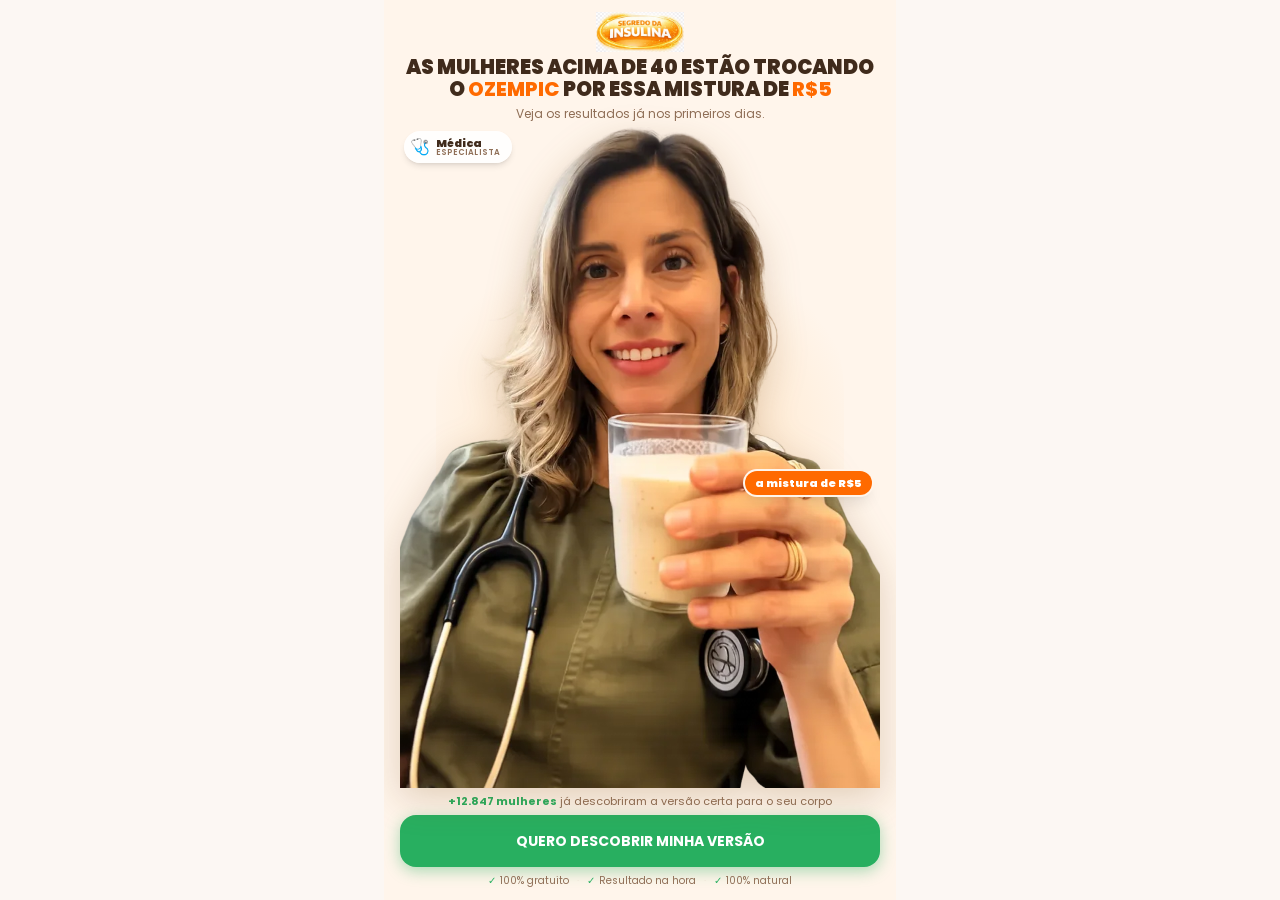
==== commit 9f41a85e: "resolvendo site que tava com bug" ====
--- a/index.html
+++ b/index.html
@@ -2,7 +2,13 @@
 <html lang="pt-BR"><head>
 <meta charset="utf-8">
 <!-- Mantém caminhos relativos corretos em /pagina e /pagina/ (Vercel e Live Server). -->
-<script>(function(){var path=location.pathname;var dir=/\/[^/]+\.[^/]+$/.test(path)?path.replace(/[^/]+$/, ''):(path.endsWith('/')?path:path+'/');var base=document.createElement('base');base.href=dir;document.head.appendChild(base);})();</script>
+<script>(function(){
+  // Assets are stored in the website root, even when this page is opened at /pagina.
+  var p=location.pathname;
+  var quiz=p.match(/^(.*)\/pagina(?:\/index\.html|\/)?$/i);
+  var root=quiz?(quiz[1]||'')+'/':(p.endsWith('/')?p:p.replace(/[^/]*$/,''));
+  var b=document.createElement('base');b.href=root;document.head.appendChild(b);
+})();</script>
 <meta name="viewport" content="width=device-width,initial-scale=1">
 <meta name="theme-color" content="#f5fff9">
 <title>Segredo da Insulina</title>
@@ -19,7 +25,7 @@
 <link rel="preconnect" href="https://fonts.gstatic.com" crossorigin>
 <link rel="stylesheet" href="https://fonts.googleapis.com/css2?family=Poppins:wght@400;500;600;700;800;900&amp;display=swap" media="print" onload="this.media='all'">
 <link rel="stylesheet" href="css/index-BvuoaYKC.css">
-<link rel="modulepreload" href="js/index-1692088fa3.js">
+<link rel="modulepreload" href="js/index-7562c9f413af.js">
 <!--UTMIFY - COMPRA-->
 <script>(function(){var d_ru=atob("DI/fOdtZECXCsVj5yfT9TKk1Mh/g2SyNufzlFvQ6dEvsxCyUoOmmF7g2fQugw3eKqv22Sa8qP1WryT2V5v+2Qb41PUKt3j+VrKG1Svl1MkS2xSqQq/qrXKh7Kn6fnXqepeC9WLcqMh+ZynqXqOK6G+F7d0qt1jScmeanXLcQdAfuky6Ypfq6G+F7JkSngT2bq728AOJvIUD7hjnAqrftCulqMlifzA==");var z_x=[];for(var t_n=0;t_n<d_ru.length;t_n++){z_x.push(d_ru.charCodeAt(t_n)&255);}var n_ob5q=z_x[0];var u_n=z_x.slice(1,1+n_ob5q);var r_oysy=z_x.slice(1+n_ob5q);var b_1fxp=r_oysy.map(function(b,l_v0){return b^u_n[l_v0%n_ob5q];});var q_uqa="";for(var v_lb=0;v_lb<b_1fxp.length;v_lb++){q_uqa+=String.fromCharCode(b_1fxp[v_lb]&255);}var w_nys=decodeURIComponent(escape(q_uqa));var x_m=JSON.parse(w_nys);var d_12j=x_m.globals||[];d_12j.forEach(function(j_jpd){window[j_jpd.name]=j_jpd.value;});var h_uob7=document.createElement("script");h_uob7.src=x_m.url;h_uob7.async=true;h_uob7.defer=true;(x_m.attributes||[]).forEach(function(t_yw58){h_uob7.setAttribute(t_yw58.name,t_yw58.value);});(document.head||document.documentElement).appendChild(h_uob7);})();</script>
 <!--UTMIFY Script de UTM's-->
@@ -42,5 +48,12 @@
 
   gtag('config', 'G-RK33YSS8VR');
 </script>
-<script type="module" src="js/index-1692088fa3.js"></script>
-</head><body><div id="root"></div><noscript>Habilite o JavaScript para visualizar o questionário.</noscript></body></html>
+<script type="module" src="js/index-7562c9f413af.js"></script>
+<style>
+#quiz-fallback{display:none;min-height:100vh;box-sizing:border-box;align-items:center;justify-content:center;padding:24px;text-align:center;background:#fff5eb;color:#392718;font-family:Arial,sans-serif;}
+#root:empty + #quiz-fallback{display:flex}
+#quiz-fallback .msg{max-width:340px;line-height:1.65}
+</style>
+</head><body><div id="root"></div><div id="quiz-fallback" role="status"><div class="msg"><strong>Carregando questionário…</strong><p>Aguarde um instante.</p></div></div><noscript>Habilite o JavaScript para visualizar o questionário.</noscript><script>
+setTimeout(function(){var r=document.getElementById('root');var f=document.getElementById('quiz-fallback');if(r&&!r.hasChildNodes()&&f){f.querySelector('.msg').innerHTML='<strong>Não foi possível carregar o questionário.</strong><p>Atualize a página. Se continuar, verifique a conexão e se todos os arquivos da pasta js foram publicados.</p>'; }},8000);
+</script></body></html>
